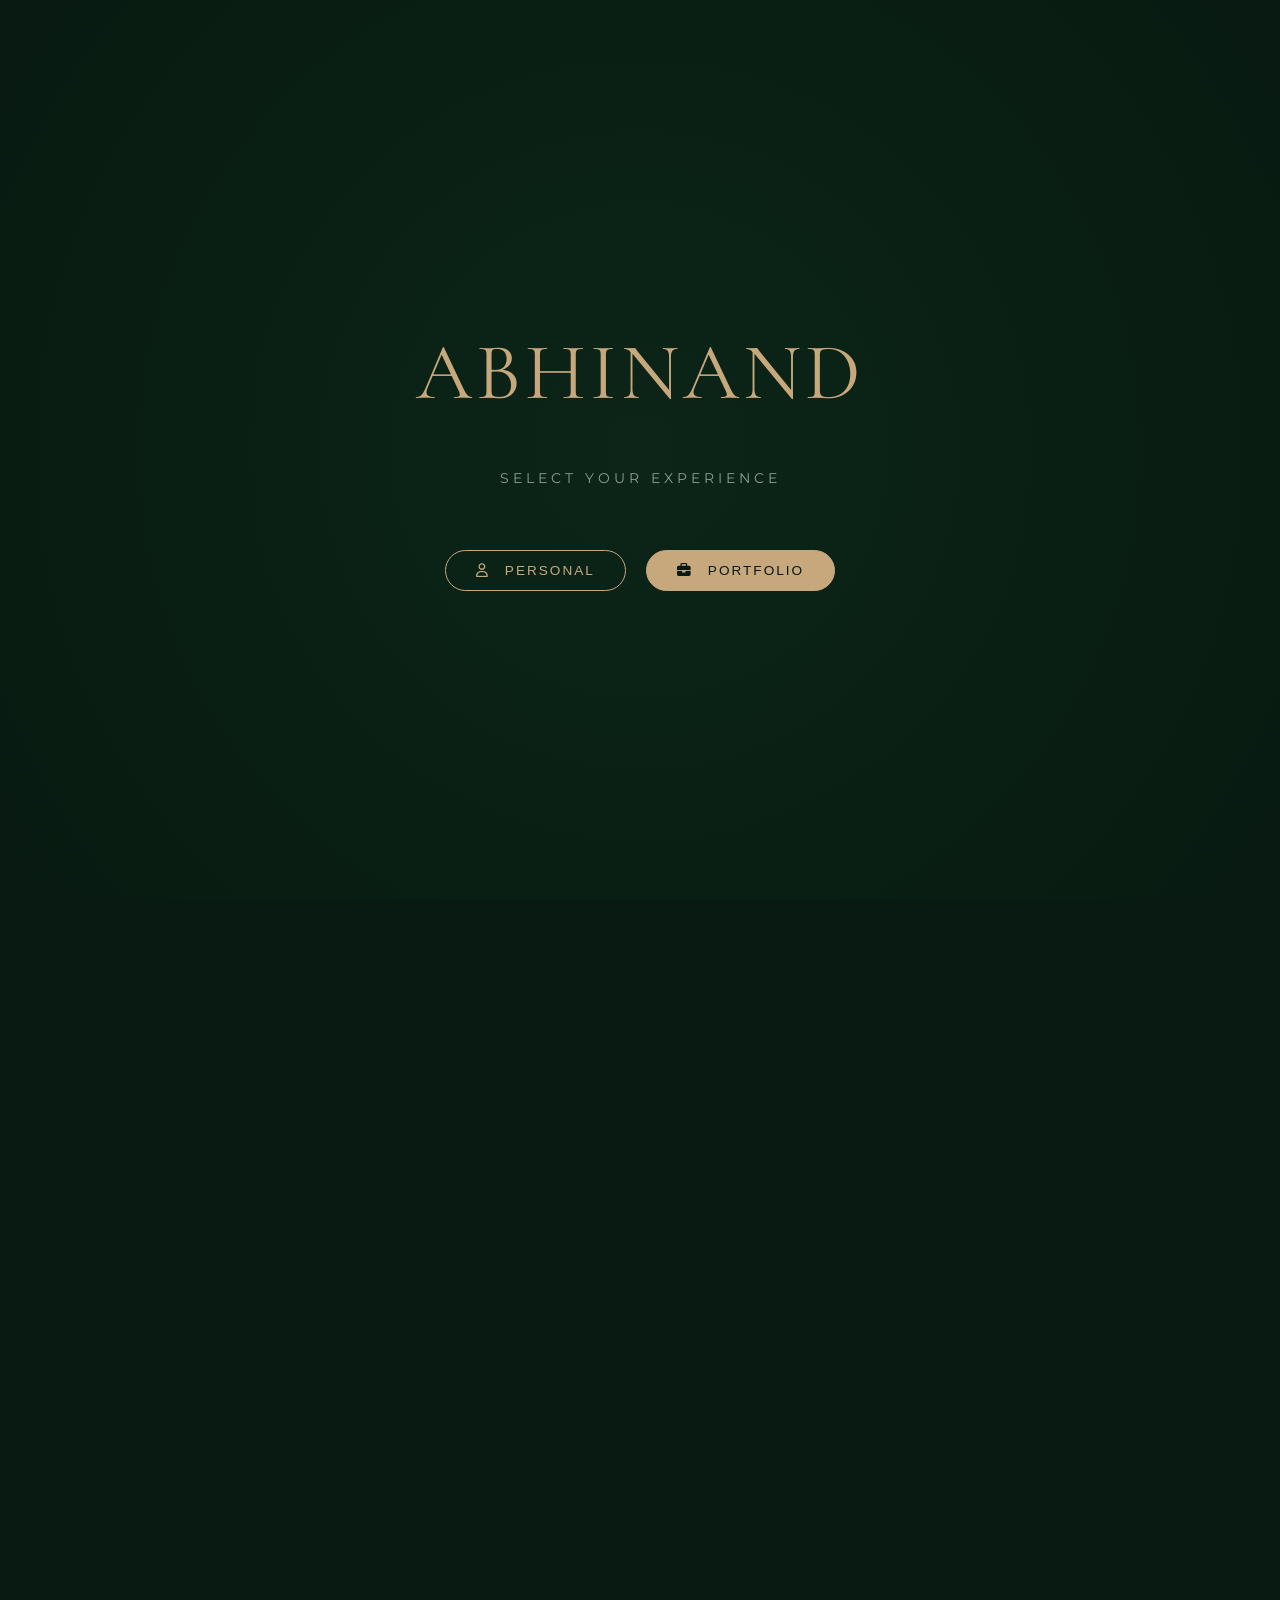
==== index.html @ 9b60473a "Redesign: Royal emerald & gold theme, resume page, skills update, hobby projects, entry portal" ====
<!DOCTYPE html>
<html lang="en">
<head>
    <meta charset="UTF-8">
    <meta name="viewport" content="width=device-width, initial-scale=1.0, maximum-scale=5.0, viewport-fit=cover">
    <title>Abhinand V S | Royal Design</title>
    <link rel="stylesheet" href="styles_royal.css">
    <link rel="stylesheet" href="https://cdnjs.cloudflare.com/ajax/libs/font-awesome/6.4.0/css/all.min.css">
</head>
<body class="entry-active">

    <!-- Entry Portal -->
    <div id="entry-portal">
        <div class="entry-content">
            <h1 class="gold-text">ABHINAND</h1>
            <p>Select your experience</p>
            <div class="entry-cards">
                <button class="royal-btn" id="btn-personal">
                    <i class="far fa-user"></i>
                    <span>Personal</span>
                </button>
                <button id="btn-professional" class="royal-btn primary-btn">
                    <i class="fas fa-briefcase"></i>
                    <span>Portfolio</span>
                </button>
            </div>
        </div>
    </div>

    <!-- Coming Soon Toast -->
    <div id="coming-soon-toast" class="coming-soon-toast">
        <i class="fas fa-hourglass-half"></i>
        <span>Coming Soon</span>
    </div>

    <!-- Main Navigation -->
    <nav class="royal-nav">
        <div class="nav-brand">
            <i class="fas fa-star"></i>
            <span class="nav-logo">ABHINAND</span>
            <i class="fas fa-star"></i>
        </div>
        <div class="nav-links">
            <a href="#about">ABOUT</a>
            <a href="#skills">SKILLS</a>
            <a href="#projects">PROJECTS</a>
            <a href="#experience">EXPERIENCE</a>
        </div>
    </nav>

    <main class="container">
        <!-- Hero -->
        <section id="hero" class="hero-section">
            <div class="hero-text">
                <h2>Embedded Systems Engineer</h2>
                <h1>ABHINAND <span>VS</span></h1>
                <p>Crafting intuitive digital and physical experiences with strategy, beauty, and purpose.</p>
                <a href="#projects" class="royal-btn primary-btn">Explore Work</a>
            </div>
            <div class="hero-visual">
                <div class="profile-frame">
                    <img src="assets/Firefly.png" alt="Abhinand">
                </div>
            </div>
        </section>

        <!-- About -->
        <section id="about">
            <h2 class="section-title">About</h2>
            <div class="full-width">
                <p>With a strong foundation in Electronics and Communication Engineering, my journey involves a blend of technical precision and creative exploration in photography and art. I strive to build robust, efficient, and innovative systems.</p>
                <div class="contact-chips">
                    <a href="https://www.linkedin.com/in/abhinand-v-s-8479b6273?utm_source=share_via&utm_content=profile&utm_medium=member_android" target="_blank" class="royal-btn"><i class="fab fa-linkedin"></i> Get in touch</a>
                </div>
            </div>
        </section>

        <!-- Skills -->
        <section id="skills">
            <h2 class="section-title">Capabilities</h2>
            <div class="grid-3">
                <a href="resume.html" class="royal-card">
                    <i class="fas fa-scroll"></i>
                    <h3>Resume</h3>
                    <p>View my full CV — experience, skills, and education all in one place.</p>
                </a>
                <button class="royal-card coming-soon-trigger">
                    <i class="fas fa-paint-brush"></i>
                    <h3>Hobby Projects</h3>
                    <p>Personal builds, creative experiments & side projects.</p>
                </button>
                <a href="technical-skills.html" class="royal-card">
                    <i class="fas fa-microchip"></i>
                    <h3>Technical Skill</h3>
                    <p>Electronics, IoT, Wireless Comm, & Embedded Systems Engineering.</p>
                </a>
            </div>
        </section>

        <!-- Projects -->
        <section id="projects">
            <h2 class="section-title">Selected Work</h2>
            <div class="grid-2">
                <div class="royal-card project-card">
                    <div class="project-img"><img src="assets/water_quality_hardware.jpg" alt="Project"></div>
                    <div class="project-info">
                        <h3>Water Quality System</h3>
                        <span class="badge">May 2024</span>
                        <p>Embedded edge processing system for real-time water quality monitoring in rural areas.</p>
                        <a href="https://drive.google.com/file/d/16m-Tt6e4SaIqqy_hrV3nV_n7e0vEHEaD/view" target="_blank" class="royal-btn"><i class="fas fa-file-alt"></i> View Paper</a>
                    </div>
                </div>
                <div class="royal-card project-card">
                    <div class="project-img"><img src="assets/handwritten_text_recognition.png" alt="Project"></div>
                    <div class="project-info">
                        <h3>Handwritten Recognition</h3>
                        <span class="badge">May 2023</span>
                        <p>AI/ML project focused on recognizing and processing handwritten text inputs.</p>
                        <a href="https://www.linkedin.com/posts/abhinand-v-s-8479b6273" target="_blank" class="royal-btn"><i class="fab fa-linkedin"></i> View Project</a>
                    </div>
                </div>
                <div class="royal-card project-card">
                    <div class="project-img"><img src="assets/solar_tracker.jpg" alt="Project"></div>
                    <div class="project-info">
                        <h3>Automated Solar Tracker</h3>
                        <span class="badge">Feb 2023</span>
                        <p>Automated system with advanced weather monitoring capabilities.</p>
                        <a href="https://drive.google.com/file/d/1M_nu6NBl82wjya49DZ3zQROCpj9blwap/view" target="_blank" class="royal-btn"><i class="fas fa-file-pdf"></i> View Report</a>
                    </div>
                </div>
                <div class="royal-card project-card">
                    <div class="project-img"><img src="assets/blind_walking_stick.jpg" alt="Project"></div>
                    <div class="project-info">
                        <h3>Ultra Sonic Blind Stick</h3>
                        <span class="badge">May 2021</span>
                        <p>Innovative walking aid system using ultrasonic sensors for the visually impaired.</p>
                        <a href="https://drive.google.com/file/d/1HjLTAP93hLOrNuGGlTsJh14br4y6Me6K/view" target="_blank" class="royal-btn"><i class="fas fa-file-pdf"></i> View Project</a>
                    </div>
                </div>
            </div>
        </section>

        <!-- Experience -->
        <section id="experience">
            <h2 class="section-title">Experience & Education</h2>
            <div class="timeline">
                <div class="timeline-card">
                    <span class="timeline-date">OCT 2024 - Current</span>
                    <h3>Engineer</h3>
                    <p>CDAC TVM</p>
                </div>
                <div class="timeline-card">
                    <span class="timeline-date">2024</span>
                    <h3>B.Tech in Electronics & Communication</h3>
                    <p>Sree Chitra Thirunal College of Engineering</p>
                </div>
                <div class="timeline-card">
                    <span class="timeline-date">2021</span>
                    <h3>Diploma in Electronics Engineering</h3>
                    <p>Central Polytechnic College</p>
                </div>
            </div>
        </section>
    </main>

    <!-- Page Switcher Button -->
    <button id="switch-to-portal" class="page-switch-btn" title="Open Selection Page">
        <i class="fas fa-exchange-alt"></i><span> Switch</span>
    </button>

    <script src="script_glass.js"></script>
</body>
</html>
---- styles_royal.css ----
@import url('https://fonts.googleapis.com/css2?family=Cormorant+Garamond:ital,wght@0,300;0,400;0,500;0,600;1,400&family=Montserrat:wght@300;400;500&display=swap');

:root {
    --bg-green: #081a11;
    --surface-green: #0c2518;
    --gold: #c6a87c;
    --gold-dim: rgba(198, 168, 124, 0.3);
    --text-cream: #eae5d9;
    --text-muted: #8b9e93;
    
    --font-heading: 'Cormorant Garamond', serif;
    --font-body: 'Montserrat', sans-serif;
}

* {
    margin: 0;
    padding: 0;
    box-sizing: border-box;
}

body {
    background-color: var(--bg-green);
    color: var(--text-cream);
    font-family: var(--font-body);
    line-height: 1.6;
    overflow-x: hidden;
}

body.entry-active {
    overflow: hidden;
    height: 100vh;
}

body.entry-active main,
body.entry-active nav {
    opacity: 0;
    pointer-events: none;
}

main, nav {
    transition: opacity 0.8s ease;
}

/* Typography */
h1, h2, h3, h4 {
    font-family: var(--font-heading);
    font-weight: 400;
    color: var(--gold);
}

.gold-text {
    color: var(--gold);
}

.cream-text {
    color: var(--text-cream);
}

/* Entry Portal */
#entry-portal {
    position: fixed;
    top: 0;
    left: 0;
    width: 100vw;
    height: 100vh;
    z-index: 9999;
    display: flex;
    justify-content: center;
    align-items: center;
    background-color: var(--bg-green);
    background-image: radial-gradient(circle at center, #0c2518 0%, #081a11 100%);
    transition: opacity 0.8s ease, visibility 0.8s ease;
}

body:not(.entry-active) #entry-portal {
    opacity: 0;
    visibility: hidden;
    pointer-events: none;
}

.entry-content {
    text-align: center;
    display: flex;
    flex-direction: column;
    align-items: center;
    gap: 30px;
}

.entry-content h1 {
    font-size: 5rem;
    margin-bottom: 0;
    letter-spacing: 4px;
}

.entry-content p {
    color: var(--text-muted);
    font-size: 0.9rem;
    letter-spacing: 4px;
    text-transform: uppercase;
}

.entry-cards {
    display: flex;
    gap: 20px;
    margin-top: 30px;
}

/* Buttons */
.royal-btn {
    display: inline-flex;
    align-items: center;
    gap: 15px;
    padding: 12px 30px;
    border: 1px solid var(--gold);
    border-radius: 40px;
    color: var(--gold);
    text-decoration: none;
    font-size: 0.85rem;
    letter-spacing: 2px;
    text-transform: uppercase;
    cursor: pointer;
    background: transparent;
    transition: all 0.4s ease;
}

.royal-btn:hover {
    background: var(--gold);
    color: var(--bg-green);
}

.primary-btn {
    background: var(--gold);
    color: var(--bg-green);
}

.primary-btn:hover {
    background: transparent;
    color: var(--gold);
}

/* Navigation */
.royal-nav {
    position: fixed;
    top: 0;
    left: 0;
    width: 100%;
    padding: 20px 50px;
    display: flex;
    flex-direction: column;
    align-items: center;
    gap: 15px;
    z-index: 1000;
    background: rgba(8, 26, 17, 0.95);
    backdrop-filter: blur(10px);
    border-bottom: 1px solid var(--gold-dim);
}

.nav-brand {
    display: flex;
    align-items: center;
    gap: 20px;
}

.nav-brand i {
    font-size: 0.8rem;
    color: var(--gold);
}

.nav-logo {
    font-family: var(--font-heading);
    font-size: 2.2rem;
    letter-spacing: 8px;
    text-transform: uppercase;
    color: var(--gold);
}

.nav-links {
    display: flex;
    gap: 40px;
}

.nav-links a {
    color: var(--text-cream);
    text-decoration: none;
    font-size: 0.75rem;
    letter-spacing: 3px;
    text-transform: uppercase;
    transition: color 0.3s ease;
}

.nav-links a:hover {
    color: var(--gold);
}

/* Main Layout */
.container {
    max-width: 1200px;
    margin: 0 auto;
    padding: 160px 20px 80px;
    display: flex;
    flex-direction: column;
    gap: 120px;
}

.section-title {
    font-size: 3rem;
    margin-bottom: 50px;
    text-align: center;
    position: relative;
    padding-bottom: 20px;
}

.section-title::after {
    content: '✧';
    position: absolute;
    bottom: -15px;
    left: 50%;
    transform: translateX(-50%);
    color: var(--gold);
    font-size: 1.2rem;
}

/* Hero Section */
.hero-section {
    display: flex;
    align-items: center;
    justify-content: space-between;
    min-height: 70vh;
    gap: 50px;
}

.hero-text {
    flex: 1;
    display: flex;
    flex-direction: column;
    align-items: flex-start;
    gap: 25px;
}

.hero-text h2 {
    color: var(--gold);
    font-size: 0.9rem;
    text-transform: uppercase;
    letter-spacing: 3px;
    font-family: var(--font-body);
}

.hero-text h1 {
    font-size: 5.5rem;
    line-height: 1;
    color: var(--text-cream);
    white-space: nowrap;
}

.hero-text h1 span {
    font-style: italic;
    color: var(--gold);
}

.hero-text p {
    font-size: 1rem;
    color: var(--text-muted);
    max-width: 400px;
    font-weight: 300;
}

.hero-visual {
    flex: 1;
    display: flex;
    justify-content: flex-end;
    position: relative;
}

.hero-visual::before {
    content: '';
    position: absolute;
    top: -20px;
    right: -20px;
    width: 100%;
    height: 100%;
    border: 1px solid var(--gold);
    border-radius: 200px 200px 0 0;
    z-index: -1;
}

.profile-frame {
    width: 380px;
    height: 520px;
    border-radius: 200px 200px 0 0;
    overflow: hidden;
    border: 1px solid var(--gold-dim);
}

.profile-frame img {
    width: 100%;
    height: 100%;
    object-fit: cover;
}

/* About & Full Width */
.full-width {
    padding: 60px;
    border: 1px solid var(--gold-dim);
    background: var(--surface-green);
    text-align: center;
    font-size: 1.4rem;
    line-height: 1.8;
    font-family: var(--font-heading);
    color: var(--text-cream);
    position: relative;
}

.contact-chips {
    margin-top: 40px;
    display: flex;
    justify-content: center;
    gap: 20px;
}

/* Grids */
.grid-3 {
    display: grid;
    grid-template-columns: repeat(auto-fit, minmax(300px, 1fr));
    gap: 30px;
}

.grid-2 {
    display: grid;
    grid-template-columns: repeat(auto-fit, minmax(450px, 1fr));
    gap: 40px;
}

/* Cards */
.royal-card {
    padding: 40px;
    border: 1px solid var(--gold-dim);
    background: var(--surface-green);
    display: flex;
    flex-direction: column;
    gap: 20px;
    text-decoration: none;
    transition: all 0.4s ease;
    position: relative;
}

.royal-card:hover {
    border-color: var(--gold);
    transform: translateY(-5px);
}

.royal-card h3 {
    font-size: 2rem;
    color: var(--text-cream);
}

.royal-card p {
    color: var(--text-muted);
    font-size: 0.9rem;
}

.royal-card i {
    font-size: 2rem;
    color: var(--gold);
}

/* Project Cards */
.project-card {
    padding: 0;
    overflow: hidden;
}

.project-img {
    width: 100%;
    height: 250px;
    border-bottom: 1px solid var(--gold-dim);
}

.project-img img {
    width: 100%;
    height: 100%;
    object-fit: cover;
    filter: grayscale(20%) contrast(1.1);
    transition: transform 0.8s ease;
}

.project-card:hover .project-img img {
    transform: scale(1.05);
}

.project-info {
    padding: 30px;
    display: flex;
    flex-direction: column;
    align-items: flex-start;
    gap: 15px;
}

.badge {
    color: var(--gold);
    font-size: 0.75rem;
    letter-spacing: 2px;
    text-transform: uppercase;
}

/* Timeline */
.timeline {
    display: flex;
    flex-direction: column;
    gap: 40px;
    position: relative;
    padding-left: 20px;
}

.timeline::before {
    content: '';
    position: absolute;
    left: 0;
    top: 0;
    bottom: 0;
    width: 1px;
    background: var(--gold-dim);
}

.timeline-card {
    margin-left: 40px;
    padding: 30px;
    background: transparent;
    border: 1px solid var(--gold-dim);
    position: relative;
}

.timeline-card::before {
    content: '✦';
    position: absolute;
    left: -48px;
    top: 30px;
    color: var(--gold);
    font-size: 1rem;
    background: var(--bg-green);
    padding: 5px;
}

.timeline-date {
    color: var(--gold);
    font-size: 0.8rem;
    letter-spacing: 2px;
    text-transform: uppercase;
}

/* Responsive */
@media (max-width: 900px) {
    .hero-section {
        flex-direction: column;
        text-align: center;
        padding-top: 50px;
    }
    .hero-text {
        align-items: center;
    }
    .hero-text h1 {
        font-size: 4rem;
    }
    .nav-links {
        display: none;
    }
    .grid-2 {
        grid-template-columns: 1fr;
    }
}

/* Page Switcher Button */
.page-switch-btn {
    position: fixed;
    bottom: 30px;
    left: 30px;
    background: transparent;
    border: 1px solid var(--gold, #C6A87C);
    color: var(--gold, #C6A87C);
    width: 45px;
    height: 45px;
    border-radius: 50%;
    display: flex;
    justify-content: center;
    align-items: center;
    text-decoration: none;
    font-size: 1rem;
    z-index: 2000;
    transition: all 0.4s ease;
    box-shadow: 0 5px 15px rgba(0,0,0,0.3);
}

.page-switch-btn span {
    display: none;
}

.page-switch-btn:hover {
    background: var(--gold, #C6A87C);
    color: var(--bg-green, #0A1E14);
    transform: translateY(-3px);
}

/* Coming Soon Toast */
.coming-soon-toast {
    position: fixed;
    top: 50%;
    left: 50%;
    transform: translate(-50%, -50%) scale(0.8);
    background: var(--surface-green);
    border: 1px solid var(--gold);
    color: var(--gold);
    padding: 20px 45px;
    border-radius: 50px;
    display: flex;
    align-items: center;
    gap: 14px;
    font-family: var(--font-body);
    font-size: 1rem;
    letter-spacing: 4px;
    text-transform: uppercase;
    z-index: 99999;
    opacity: 0;
    pointer-events: none;
    transition: opacity 0.3s ease, transform 0.3s ease;
    box-shadow: 0 20px 60px rgba(0,0,0,0.6);
}

.coming-soon-toast.show {
    opacity: 1;
    transform: translate(-50%, -50%) scale(1);
    pointer-events: auto;
}
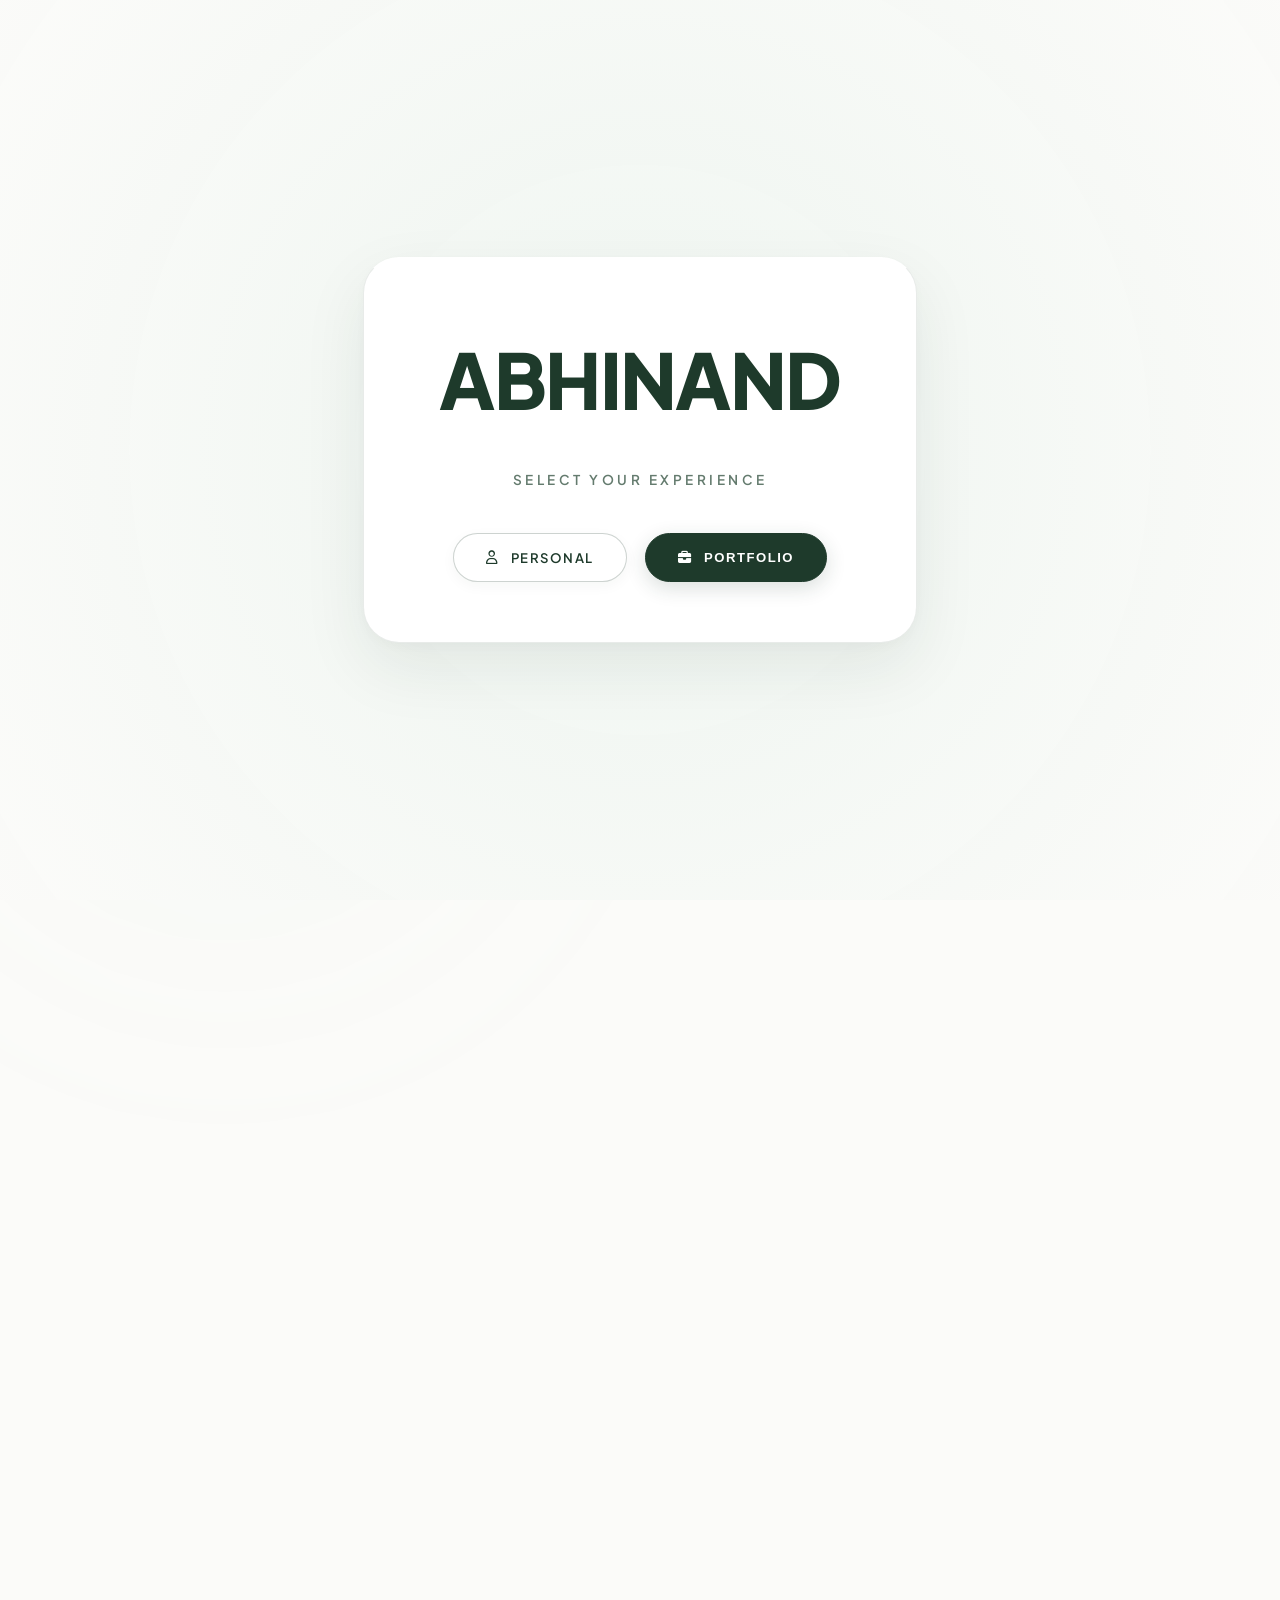
==== commit a6e4bd73: "Update site to white aesthetic with forest green theme, add projects page, and add typewriter animat" ====
--- a/index.html
+++ b/index.html
@@ -3,7 +3,10 @@
 <head>
     <meta charset="UTF-8">
     <meta name="viewport" content="width=device-width, initial-scale=1.0, maximum-scale=5.0, viewport-fit=cover">
-    <title>Abhinand V S | Royal Design</title>
+    <title>Abhinand V S | Portfolio</title>
+    <link rel="preconnect" href="https://fonts.googleapis.com">
+    <link rel="preconnect" href="https://fonts.gstatic.com" crossorigin>
+    <link href="https://fonts.googleapis.com/css2?family=Plus+Jakarta+Sans:wght@300;400;500;600;700;800&family=Cormorant+Garamond:ital,wght@0,300;0,400;0,500;0,600;0,700;1,400;1,600&family=Montserrat:wght@300;400;500;600;700&display=swap" rel="stylesheet">
     <link rel="stylesheet" href="styles_royal.css">
     <link rel="stylesheet" href="https://cdnjs.cloudflare.com/ajax/libs/font-awesome/6.4.0/css/all.min.css">
 </head>
@@ -15,10 +18,10 @@
             <h1 class="gold-text">ABHINAND</h1>
             <p>Select your experience</p>
             <div class="entry-cards">
-                <button class="royal-btn" id="btn-personal">
+                <a href="memories.html" class="royal-btn" id="btn-personal">
                     <i class="far fa-user"></i>
                     <span>Personal</span>
-                </button>
+                </a>
                 <button id="btn-professional" class="royal-btn primary-btn">
                     <i class="fas fa-briefcase"></i>
                     <span>Portfolio</span>
@@ -43,7 +46,7 @@
         <div class="nav-links">
             <a href="#about">ABOUT</a>
             <a href="#skills">SKILLS</a>
-            <a href="#projects">PROJECTS</a>
+            <a href="projects.html">PROJECTS</a>
             <a href="#experience">EXPERIENCE</a>
         </div>
     </nav>
@@ -52,10 +55,10 @@
         <!-- Hero -->
         <section id="hero" class="hero-section">
             <div class="hero-text">
-                <h2>Embedded Systems Engineer</h2>
-                <h1>ABHINAND <span>VS</span></h1>
+                <h2><span class="typewriter-text">Embedded Systems Engineer</span><span class="typewriter-cursor">|</span></h2>
+                <h1 class="hero-name"><span class="typewriter-name-first">ABHINAND</span> <span class="typewriter-name-last">VS</span><span class="typewriter-name-cursor">|</span></h1>
                 <p>Crafting intuitive digital and physical experiences with strategy, beauty, and purpose.</p>
-                <a href="#projects" class="royal-btn primary-btn">Explore Work</a>
+                <a href="projects.html" class="royal-btn primary-btn">Explore Work</a>
             </div>
             <div class="hero-visual">
                 <div class="profile-frame">
@@ -84,59 +87,16 @@
                     <h3>Resume</h3>
                     <p>View my full CV — experience, skills, and education all in one place.</p>
                 </a>
-                <button class="royal-card coming-soon-trigger">
-                    <i class="fas fa-paint-brush"></i>
-                    <h3>Hobby Projects</h3>
-                    <p>Personal builds, creative experiments & side projects.</p>
-                </button>
+                <a href="projects.html" class="royal-card">
+                    <i class="fas fa-layer-group"></i>
+                    <h3>Projects</h3>
+                    <p>Personal builds, engineering projects & technical innovations.</p>
+                </a>
                 <a href="technical-skills.html" class="royal-card">
                     <i class="fas fa-microchip"></i>
                     <h3>Technical Skill</h3>
                     <p>Electronics, IoT, Wireless Comm, & Embedded Systems Engineering.</p>
                 </a>
-            </div>
-        </section>
-
-        <!-- Projects -->
-        <section id="projects">
-            <h2 class="section-title">Selected Work</h2>
-            <div class="grid-2">
-                <div class="royal-card project-card">
-                    <div class="project-img"><img src="assets/water_quality_hardware.jpg" alt="Project"></div>
-                    <div class="project-info">
-                        <h3>Water Quality System</h3>
-                        <span class="badge">May 2024</span>
-                        <p>Embedded edge processing system for real-time water quality monitoring in rural areas.</p>
-                        <a href="https://drive.google.com/file/d/16m-Tt6e4SaIqqy_hrV3nV_n7e0vEHEaD/view" target="_blank" class="royal-btn"><i class="fas fa-file-alt"></i> View Paper</a>
-                    </div>
-                </div>
-                <div class="royal-card project-card">
-                    <div class="project-img"><img src="assets/handwritten_text_recognition.png" alt="Project"></div>
-                    <div class="project-info">
-                        <h3>Handwritten Recognition</h3>
-                        <span class="badge">May 2023</span>
-                        <p>AI/ML project focused on recognizing and processing handwritten text inputs.</p>
-                        <a href="https://www.linkedin.com/posts/abhinand-v-s-8479b6273" target="_blank" class="royal-btn"><i class="fab fa-linkedin"></i> View Project</a>
-                    </div>
-                </div>
-                <div class="royal-card project-card">
-                    <div class="project-img"><img src="assets/solar_tracker.jpg" alt="Project"></div>
-                    <div class="project-info">
-                        <h3>Automated Solar Tracker</h3>
-                        <span class="badge">Feb 2023</span>
-                        <p>Automated system with advanced weather monitoring capabilities.</p>
-                        <a href="https://drive.google.com/file/d/1M_nu6NBl82wjya49DZ3zQROCpj9blwap/view" target="_blank" class="royal-btn"><i class="fas fa-file-pdf"></i> View Report</a>
-                    </div>
-                </div>
-                <div class="royal-card project-card">
-                    <div class="project-img"><img src="assets/blind_walking_stick.jpg" alt="Project"></div>
-                    <div class="project-info">
-                        <h3>Ultra Sonic Blind Stick</h3>
-                        <span class="badge">May 2021</span>
-                        <p>Innovative walking aid system using ultrasonic sensors for the visually impaired.</p>
-                        <a href="https://drive.google.com/file/d/1HjLTAP93hLOrNuGGlTsJh14br4y6Me6K/view" target="_blank" class="royal-btn"><i class="fas fa-file-pdf"></i> View Project</a>
-                    </div>
-                </div>
             </div>
         </section>
 
--- a/styles_royal.css
+++ b/styles_royal.css
@@ -1,15 +1,53 @@
-@import url('https://fonts.googleapis.com/css2?family=Cormorant+Garamond:ital,wght@0,300;0,400;0,500;0,600;1,400&family=Montserrat:wght@300;400;500&display=swap');
+@import url('https://fonts.googleapis.com/css2?family=Plus+Jakarta+Sans:wght@300;400;500;600;700;800&family=Cormorant+Garamond:ital,wght@0,300;0,400;0,500;0,600;0,700;1,400;1,600&family=Montserrat:wght@300;400;500;600;700&display=swap');
 
 :root {
-    --bg-green: #081a11;
-    --surface-green: #0c2518;
-    --gold: #c6a87c;
-    --gold-dim: rgba(198, 168, 124, 0.3);
-    --text-cream: #eae5d9;
-    --text-muted: #8b9e93;
+    /* White Aesthetic Palette with Forest & Sage Green */
+    --bg-page: #fbfbf9;
+    --bg-green: #fbfbf9; /* Fallback for existing components */
+    --surface-card: #ffffff;
+    --surface-glass: rgba(255, 255, 255, 0.88);
+    --surface-subtle: #f5f8f5;
+
+    /* Forest Green tones inspired by the editorial reference */
+    --forest-deep: #12241a;
+    --forest-primary: #1e3a2b;
+    --forest-accent: #2e533d;
+    --forest-mid: #3f6e52;
+    --forest-hover: #162c20;
+    --sage-light: #e8efe9;
+    --sage-pill: #edf3ee;
+    --sage-border: rgba(30, 58, 43, 0.12);
+
+    /* Mapped compatibility tokens */
+    --gold: #1e3a2b;
+    --gold-dim: rgba(30, 58, 43, 0.12);
+    --gold-light: rgba(30, 58, 43, 0.25);
+    --gold-glow: rgba(46, 83, 61, 0.08);
+
+    /* Typography tones */
+    --text-cream: #12241a;
+    --text-main: #12241a;
+    --text-body: #3c4f44;
+    --text-muted: #647b6e;
+    --text-light: #ffffff;
+
+    /* Liquid Glass & Curved Editorial Tokens */
+    --radius-sm: 14px;
+    --radius-md: 20px;
+    --radius-lg: 28px;
+    --radius-xl: 36px;
+    --radius-full: 9999px;
+
+    --glass-blur: blur(20px) saturate(140%);
+    --liquid-bg: #ffffff;
+    --liquid-border: 1px solid rgba(30, 58, 43, 0.1);
+    --liquid-border-top: 1px solid rgba(255, 255, 255, 0.95);
+    --liquid-shadow: 0 12px 35px rgba(22, 47, 33, 0.05), 0 2px 6px rgba(22, 47, 33, 0.02);
+    --liquid-shadow-hover: 0 20px 48px rgba(22, 47, 33, 0.1), 0 4px 12px rgba(22, 47, 33, 0.04);
     
-    --font-heading: 'Cormorant Garamond', serif;
-    --font-body: 'Montserrat', sans-serif;
+    --font-heading: 'Plus Jakarta Sans', -apple-system, BlinkMacSystemFont, sans-serif;
+    --font-serif: 'Cormorant Garamond', Georgia, serif;
+    --font-body: 'Plus Jakarta Sans', 'Montserrat', sans-serif;
 }
 
 * {
@@ -19,11 +57,49 @@
 }
 
 body {
-    background-color: var(--bg-green);
-    color: var(--text-cream);
+    background-color: var(--bg-page);
+    color: var(--text-body);
     font-family: var(--font-body);
     line-height: 1.6;
     overflow-x: hidden;
+    position: relative;
+    -webkit-font-smoothing: antialiased;
+}
+
+/* Atmospheric Ambient Glowing Orbs - Subtle Sage & Mist */
+body::before,
+body::after {
+    content: '';
+    position: fixed;
+    border-radius: 50%;
+    pointer-events: none;
+    z-index: 0;
+    filter: blur(120px);
+    opacity: 0.55;
+    animation: liquidDrift 20s ease-in-out infinite alternate;
+}
+
+body::before {
+    width: 650px;
+    height: 650px;
+    top: -120px;
+    right: -100px;
+    background: radial-gradient(circle, rgba(46, 83, 61, 0.08) 0%, rgba(135, 175, 145, 0.04) 50%, transparent 75%);
+}
+
+body::after {
+    width: 750px;
+    height: 750px;
+    bottom: -150px;
+    left: -150px;
+    background: radial-gradient(circle, rgba(62, 110, 82, 0.07) 0%, rgba(200, 225, 210, 0.04) 50%, transparent 80%);
+    animation-delay: -10s;
+}
+
+@keyframes liquidDrift {
+    0% { transform: translate(0, 0) scale(1); }
+    50% { transform: translate(50px, 35px) scale(1.08); }
+    100% { transform: translate(-30px, 60px) scale(0.96); }
 }
 
 body.entry-active {
@@ -39,21 +115,23 @@
 
 main, nav {
     transition: opacity 0.8s ease;
+    position: relative;
+    z-index: 1;
 }
 
 /* Typography */
 h1, h2, h3, h4 {
     font-family: var(--font-heading);
-    font-weight: 400;
-    color: var(--gold);
+    font-weight: 700;
+    color: var(--forest-deep);
 }
 
 .gold-text {
-    color: var(--gold);
+    color: var(--forest-primary);
 }
 
 .cream-text {
-    color: var(--text-cream);
+    color: var(--forest-deep);
 }
 
 /* Entry Portal */
@@ -67,8 +145,10 @@
     display: flex;
     justify-content: center;
     align-items: center;
-    background-color: var(--bg-green);
-    background-image: radial-gradient(circle at center, #0c2518 0%, #081a11 100%);
+    background-color: rgba(251, 251, 249, 0.94);
+    background-image: radial-gradient(circle at center, rgba(235, 244, 238, 0.75) 0%, rgba(251, 251, 249, 0.98) 100%);
+    backdrop-filter: blur(28px) saturate(160%);
+    -webkit-backdrop-filter: blur(28px) saturate(160%);
     transition: opacity 0.8s ease, visibility 0.8s ease;
 }
 
@@ -83,141 +163,180 @@
     display: flex;
     flex-direction: column;
     align-items: center;
-    gap: 30px;
+    gap: 28px;
+    padding: 60px 75px;
+    background: var(--surface-card);
+    border: var(--liquid-border);
+    border-top: var(--liquid-border-top);
+    border-radius: var(--radius-xl);
+    backdrop-filter: var(--glass-blur);
+    -webkit-backdrop-filter: var(--glass-blur);
+    box-shadow: 0 25px 65px rgba(22, 47, 33, 0.08), 0 4px 16px rgba(22, 47, 33, 0.03);
 }
 
 .entry-content h1 {
-    font-size: 5rem;
+    font-size: 4.8rem;
     margin-bottom: 0;
-    letter-spacing: 4px;
+    letter-spacing: -0.02em;
+    font-weight: 800;
+    color: var(--forest-primary);
+    text-shadow: none;
 }
 
 .entry-content p {
     color: var(--text-muted);
-    font-size: 0.9rem;
-    letter-spacing: 4px;
+    font-size: 0.85rem;
+    letter-spacing: 3.5px;
     text-transform: uppercase;
+    font-weight: 600;
 }
 
 .entry-cards {
     display: flex;
-    gap: 20px;
-    margin-top: 30px;
+    gap: 18px;
+    margin-top: 15px;
 }
 
 /* Buttons */
 .royal-btn {
     display: inline-flex;
     align-items: center;
-    gap: 15px;
-    padding: 12px 30px;
-    border: 1px solid var(--gold);
-    border-radius: 40px;
-    color: var(--gold);
+    gap: 12px;
+    padding: 13px 32px;
+    border: 1px solid rgba(30, 58, 43, 0.22);
+    border-radius: var(--radius-full);
+    color: var(--forest-primary);
     text-decoration: none;
-    font-size: 0.85rem;
+    font-size: 0.82rem;
+    font-weight: 600;
+    letter-spacing: 1.5px;
+    text-transform: uppercase;
+    cursor: pointer;
+    background: #ffffff;
+    box-shadow: 0 4px 14px rgba(22, 47, 33, 0.04);
+    transition: all 0.35s cubic-bezier(0.16, 1, 0.3, 1);
+}
+
+.royal-btn:hover {
+    background: var(--forest-primary);
+    color: #ffffff;
+    border-color: var(--forest-primary);
+    box-shadow: 0 8px 24px rgba(30, 58, 43, 0.2);
+    transform: translateY(-2px);
+}
+
+.primary-btn {
+    background: var(--forest-primary);
+    color: #ffffff;
+    border: 1px solid var(--forest-primary);
+    font-weight: 600;
+    box-shadow: 0 6px 20px rgba(30, 58, 43, 0.16);
+}
+
+.primary-btn:hover {
+    background: var(--forest-accent);
+    color: #ffffff;
+    border-color: var(--forest-accent);
+    box-shadow: 0 10px 28px rgba(30, 58, 43, 0.26);
+    transform: translateY(-2px);
+}
+
+/* Navigation - Floating White Glass Island */
+.royal-nav {
+    position: fixed;
+    top: 20px;
+    left: 50%;
+    transform: translateX(-50%);
+    width: min(92%, 1160px);
+    padding: 16px 36px;
+    display: flex;
+    flex-direction: row;
+    justify-content: space-between;
+    align-items: center;
+    z-index: 1000;
+    background: rgba(255, 255, 255, 0.86);
+    backdrop-filter: var(--glass-blur);
+    -webkit-backdrop-filter: var(--glass-blur);
+    border: 1px solid rgba(30, 58, 43, 0.1);
+    border-top: 1px solid rgba(255, 255, 255, 0.95);
+    border-radius: var(--radius-full);
+    box-shadow: 0 12px 35px rgba(22, 47, 33, 0.05), 0 2px 6px rgba(22, 47, 33, 0.02);
+    transition: all 0.4s ease;
+}
+
+.nav-brand {
+    display: flex;
+    align-items: center;
+    gap: 12px;
+}
+
+.nav-brand i {
+    font-size: 0.75rem;
+    color: var(--forest-mid);
+}
+
+.nav-logo {
+    font-family: var(--font-heading);
+    font-size: 1.4rem;
+    font-weight: 800;
+    letter-spacing: 4px;
+    text-transform: uppercase;
+    color: var(--forest-primary);
+    text-shadow: none;
+}
+
+.nav-links {
+    display: flex;
+    gap: 20px;
+}
+
+.nav-links a {
+    color: var(--text-body);
+    text-decoration: none;
+    font-size: 0.75rem;
+    font-weight: 600;
     letter-spacing: 2px;
     text-transform: uppercase;
-    cursor: pointer;
-    background: transparent;
-    transition: all 0.4s ease;
-}
-
-.royal-btn:hover {
-    background: var(--gold);
-    color: var(--bg-green);
-}
-
-.primary-btn {
-    background: var(--gold);
-    color: var(--bg-green);
-}
-
-.primary-btn:hover {
-    background: transparent;
-    color: var(--gold);
-}
-
-/* Navigation */
-.royal-nav {
-    position: fixed;
-    top: 0;
-    left: 0;
-    width: 100%;
-    padding: 20px 50px;
-    display: flex;
-    flex-direction: column;
-    align-items: center;
-    gap: 15px;
-    z-index: 1000;
-    background: rgba(8, 26, 17, 0.95);
-    backdrop-filter: blur(10px);
-    border-bottom: 1px solid var(--gold-dim);
-}
-
-.nav-brand {
-    display: flex;
-    align-items: center;
-    gap: 20px;
-}
-
-.nav-brand i {
-    font-size: 0.8rem;
-    color: var(--gold);
-}
-
-.nav-logo {
-    font-family: var(--font-heading);
-    font-size: 2.2rem;
-    letter-spacing: 8px;
-    text-transform: uppercase;
-    color: var(--gold);
-}
-
-.nav-links {
-    display: flex;
-    gap: 40px;
-}
-
-.nav-links a {
-    color: var(--text-cream);
-    text-decoration: none;
-    font-size: 0.75rem;
-    letter-spacing: 3px;
-    text-transform: uppercase;
-    transition: color 0.3s ease;
+    padding: 7px 16px;
+    border-radius: var(--radius-full);
+    transition: all 0.25s ease;
 }
 
 .nav-links a:hover {
-    color: var(--gold);
+    color: var(--forest-primary);
+    background: var(--sage-pill);
 }
 
 /* Main Layout */
 .container {
     max-width: 1200px;
     margin: 0 auto;
-    padding: 160px 20px 80px;
+    padding: 160px 24px 90px;
     display: flex;
     flex-direction: column;
-    gap: 120px;
+    gap: 110px;
 }
 
 .section-title {
-    font-size: 3rem;
+    font-size: 2.8rem;
+    font-weight: 800;
+    letter-spacing: -0.02em;
+    color: var(--forest-deep);
     margin-bottom: 50px;
     text-align: center;
     position: relative;
-    padding-bottom: 20px;
+    padding-bottom: 18px;
+    text-shadow: none;
 }
 
 .section-title::after {
     content: '✧';
     position: absolute;
-    bottom: -15px;
+    bottom: -14px;
     left: 50%;
     transform: translateX(-50%);
-    color: var(--gold);
-    font-size: 1.2rem;
+    color: var(--forest-mid);
+    font-size: 1rem;
 }
 
 /* Hero Section */
@@ -225,7 +344,7 @@
     display: flex;
     align-items: center;
     justify-content: space-between;
-    min-height: 70vh;
+    min-height: 65vh;
     gap: 50px;
 }
 
@@ -234,34 +353,98 @@
     display: flex;
     flex-direction: column;
     align-items: flex-start;
-    gap: 25px;
+    gap: 24px;
 }
 
 .hero-text h2 {
-    color: var(--gold);
-    font-size: 0.9rem;
+    color: var(--forest-accent);
+    font-size: 0.85rem;
     text-transform: uppercase;
-    letter-spacing: 3px;
+    letter-spacing: 3.5px;
     font-family: var(--font-body);
+    font-weight: 700;
+    background: var(--sage-pill);
+    padding: 7px 18px;
+    border-radius: var(--radius-full);
+    border: 1px solid rgba(30, 58, 43, 0.1);
+    display: inline-flex;
+    align-items: center;
+    min-height: 36px;
+    white-space: nowrap;
+}
+
+.typewriter-cursor {
+    display: inline-block;
+    color: var(--forest-primary);
+    font-weight: 300;
+    margin-left: 3px;
+    animation: blinkCursor 0.85s infinite;
+}
+
+@keyframes blinkCursor {
+    0%, 100% { opacity: 1; }
+    50% { opacity: 0; }
 }
 
 .hero-text h1 {
-    font-size: 5.5rem;
-    line-height: 1;
-    color: var(--text-cream);
+    font-size: 5.2rem;
+    line-height: 1.05;
+    color: var(--forest-deep);
+    font-weight: 800;
+    letter-spacing: -0.03em;
     white-space: nowrap;
+    text-shadow: none;
+    min-height: 1.1em;
+    display: inline-flex;
+    align-items: baseline;
 }
 
 .hero-text h1 span {
-    font-style: italic;
-    color: var(--gold);
+    font-style: normal;
+    font-weight: 400;
+    color: var(--forest-accent);
+}
+
+.hero-text h1 .typewriter-name-first {
+    color: var(--forest-deep);
+    font-weight: 800;
+}
+
+.hero-text h1 .typewriter-name-last {
+    color: var(--forest-accent);
+    font-weight: 400;
+}
+
+.typewriter-name-cursor {
+    display: inline-block;
+    color: var(--forest-accent);
+    font-weight: 300;
+    font-style: normal;
+    margin-left: 4px;
+    animation: blinkCursor 0.85s infinite;
 }
 
 .hero-text p {
-    font-size: 1rem;
+    font-size: 1.05rem;
     color: var(--text-muted);
-    max-width: 400px;
-    font-weight: 300;
+    max-width: 460px;
+    font-weight: 400;
+    line-height: 1.75;
+}
+
+.hero-text p.animate-in {
+    animation: heroFadeUp 0.75s cubic-bezier(0.16, 1, 0.3, 1) 0.1s forwards;
+}
+
+@keyframes heroFadeUp {
+    from {
+        opacity: 0;
+        transform: translateY(14px);
+    }
+    to {
+        opacity: 1;
+        transform: translateY(0);
+    }
 }
 
 .hero-visual {
@@ -274,139 +457,229 @@
 .hero-visual::before {
     content: '';
     position: absolute;
-    top: -20px;
-    right: -20px;
+    top: -16px;
+    right: -16px;
     width: 100%;
     height: 100%;
-    border: 1px solid var(--gold);
-    border-radius: 200px 200px 0 0;
+    border: 1px solid rgba(30, 58, 43, 0.14);
+    border-radius: 200px 200px var(--radius-lg) var(--radius-lg);
     z-index: -1;
+    background: radial-gradient(circle at 30% 20%, rgba(46, 83, 61, 0.06) 0%, transparent 70%);
+    filter: drop-shadow(0 15px 30px rgba(22, 47, 33, 0.04));
 }
 
 .profile-frame {
     width: 380px;
     height: 520px;
-    border-radius: 200px 200px 0 0;
+    border-radius: 200px 200px var(--radius-lg) var(--radius-lg);
     overflow: hidden;
-    border: 1px solid var(--gold-dim);
+    border: 1px solid rgba(30, 58, 43, 0.12);
+    border-top: 1px solid rgba(255, 255, 255, 0.9);
+    box-shadow: 0 20px 45px rgba(22, 47, 33, 0.07);
+    background: #ffffff;
+    position: relative;
+}
+
+.profile-frame::after {
+    content: '';
+    position: absolute;
+    inset: 0;
+    pointer-events: none;
+    background: linear-gradient(180deg, rgba(255, 255, 255, 0.2) 0%, transparent 40%, rgba(30, 58, 43, 0.06) 100%);
 }
 
 .profile-frame img {
     width: 100%;
     height: 100%;
     object-fit: cover;
+    transition: transform 0.8s cubic-bezier(0.16, 1, 0.3, 1);
+}
+
+.profile-frame:hover img {
+    transform: scale(1.04);
 }
 
 /* About & Full Width */
 .full-width {
-    padding: 60px;
-    border: 1px solid var(--gold-dim);
-    background: var(--surface-green);
+    padding: 60px 70px;
+    border: var(--liquid-border);
+    border-top: var(--liquid-border-top);
+    background: var(--surface-card);
+    border-radius: var(--radius-lg);
+    box-shadow: var(--liquid-shadow);
     text-align: center;
-    font-size: 1.4rem;
-    line-height: 1.8;
-    font-family: var(--font-heading);
-    color: var(--text-cream);
-    position: relative;
+    font-size: 1.35rem;
+    line-height: 1.85;
+    font-family: var(--font-serif);
+    color: var(--forest-deep);
+    position: relative;
+    overflow: hidden;
+}
+
+.full-width::before {
+    content: '';
+    position: absolute;
+    top: 0;
+    left: 0;
+    right: 0;
+    height: 2px;
+    background: linear-gradient(90deg, transparent, rgba(46, 83, 61, 0.2), transparent);
 }
 
 .contact-chips {
-    margin-top: 40px;
+    margin-top: 36px;
     display: flex;
     justify-content: center;
-    gap: 20px;
+    gap: 18px;
 }
 
 /* Grids */
 .grid-3 {
     display: grid;
     grid-template-columns: repeat(auto-fit, minmax(300px, 1fr));
-    gap: 30px;
+    gap: 32px;
 }
 
 .grid-2 {
     display: grid;
     grid-template-columns: repeat(auto-fit, minmax(450px, 1fr));
-    gap: 40px;
-}
-
-/* Cards */
+    gap: 36px;
+}
+
+/* Cards with Clean Aesthetic Glass / White Effect */
 .royal-card {
-    padding: 40px;
-    border: 1px solid var(--gold-dim);
-    background: var(--surface-green);
+    padding: 42px;
+    border: var(--liquid-border);
+    border-top: var(--liquid-border-top);
+    background: var(--surface-card);
+    border-radius: var(--radius-lg);
+    box-shadow: var(--liquid-shadow);
     display: flex;
     flex-direction: column;
-    gap: 20px;
+    gap: 18px;
     text-decoration: none;
-    transition: all 0.4s ease;
-    position: relative;
+    transition: all 0.4s cubic-bezier(0.16, 1, 0.3, 1);
+    position: relative;
+    overflow: hidden;
+    cursor: pointer;
+    text-align: left;
+    font-family: inherit;
+}
+
+.royal-card::before {
+    content: '';
+    position: absolute;
+    top: 0;
+    left: -100%;
+    width: 200%;
+    height: 100%;
+    background: linear-gradient(90deg, transparent, rgba(235, 245, 238, 0.5), transparent);
+    transform: rotate(25deg);
+    pointer-events: none;
+    transition: transform 0.8s ease;
+}
+
+.royal-card:hover::before {
+    transform: translateX(100%) rotate(25deg);
 }
 
 .royal-card:hover {
-    border-color: var(--gold);
-    transform: translateY(-5px);
+    border-color: rgba(30, 58, 43, 0.22);
+    transform: translateY(-6px);
+    box-shadow: var(--liquid-shadow-hover);
 }
 
 .royal-card h3 {
-    font-size: 2rem;
-    color: var(--text-cream);
+    font-size: 1.6rem;
+    font-weight: 700;
+    letter-spacing: -0.01em;
+    color: var(--forest-deep);
+    transition: color 0.3s ease;
+}
+
+.royal-card:hover h3 {
+    color: var(--forest-primary);
 }
 
 .royal-card p {
     color: var(--text-muted);
-    font-size: 0.9rem;
+    font-size: 0.92rem;
+    line-height: 1.65;
 }
 
 .royal-card i {
     font-size: 2rem;
-    color: var(--gold);
+    color: var(--forest-accent);
+    transition: transform 0.4s ease, color 0.3s ease;
+}
+
+.royal-card:hover i {
+    transform: scale(1.08);
+    color: var(--forest-primary);
 }
 
 /* Project Cards */
 .project-card {
     padding: 0;
+    border-radius: var(--radius-lg);
     overflow: hidden;
 }
 
 .project-img {
     width: 100%;
     height: 250px;
-    border-bottom: 1px solid var(--gold-dim);
+    border-bottom: 1px solid rgba(30, 58, 43, 0.08);
+    overflow: hidden;
+    position: relative;
+    background: var(--surface-subtle);
+}
+
+.project-img::after {
+    content: '';
+    position: absolute;
+    inset: 0;
+    background: linear-gradient(180deg, transparent 65%, rgba(22, 47, 33, 0.12) 100%);
+    pointer-events: none;
 }
 
 .project-img img {
     width: 100%;
     height: 100%;
     object-fit: cover;
-    filter: grayscale(20%) contrast(1.1);
-    transition: transform 0.8s ease;
+    filter: contrast(1.02);
+    transition: transform 0.8s cubic-bezier(0.16, 1, 0.3, 1), filter 0.5s ease;
 }
 
 .project-card:hover .project-img img {
-    transform: scale(1.05);
+    transform: scale(1.06);
 }
 
 .project-info {
-    padding: 30px;
+    padding: 34px;
     display: flex;
     flex-direction: column;
     align-items: flex-start;
-    gap: 15px;
+    gap: 16px;
+    background: #ffffff;
 }
 
 .badge {
-    color: var(--gold);
+    color: var(--forest-primary);
     font-size: 0.75rem;
-    letter-spacing: 2px;
+    font-weight: 600;
+    letter-spacing: 1.5px;
     text-transform: uppercase;
+    padding: 4px 12px;
+    border-radius: var(--radius-full);
+    background: var(--sage-pill);
+    border: 1px solid rgba(30, 58, 43, 0.12);
 }
 
 /* Timeline */
 .timeline {
     display: flex;
     flex-direction: column;
-    gap: 40px;
+    gap: 36px;
     position: relative;
     padding-left: 20px;
 }
@@ -417,76 +690,85 @@
     left: 0;
     top: 0;
     bottom: 0;
-    width: 1px;
-    background: var(--gold-dim);
+    width: 2px;
+    background: linear-gradient(180deg, rgba(30, 58, 43, 0.08) 0%, rgba(30, 58, 43, 0.28) 50%, rgba(30, 58, 43, 0.08) 100%);
+    border-radius: var(--radius-full);
 }
 
 .timeline-card {
     margin-left: 40px;
-    padding: 30px;
-    background: transparent;
-    border: 1px solid var(--gold-dim);
-    position: relative;
+    padding: 34px;
+    background: var(--surface-card);
+    border: var(--liquid-border);
+    border-top: var(--liquid-border-top);
+    border-radius: var(--radius-md);
+    box-shadow: var(--liquid-shadow);
+    position: relative;
+    transition: all 0.35s ease;
+}
+
+.timeline-card:hover {
+    transform: translateX(6px);
+    border-color: rgba(30, 58, 43, 0.2);
+    box-shadow: var(--liquid-shadow-hover);
 }
 
 .timeline-card::before {
     content: '✦';
     position: absolute;
-    left: -48px;
+    left: -49px;
     top: 30px;
-    color: var(--gold);
-    font-size: 1rem;
-    background: var(--bg-green);
-    padding: 5px;
+    color: var(--forest-primary);
+    font-size: 0.85rem;
+    background: #ffffff;
+    border: 1.5px solid var(--forest-accent);
+    border-radius: 50%;
+    width: 26px;
+    height: 26px;
+    display: flex;
+    align-items: center;
+    justify-content: center;
+    box-shadow: 0 2px 8px rgba(30, 58, 43, 0.12);
 }
 
 .timeline-date {
-    color: var(--gold);
-    font-size: 0.8rem;
+    color: var(--forest-accent);
+    font-size: 0.78rem;
+    font-weight: 700;
     letter-spacing: 2px;
     text-transform: uppercase;
 }
 
-/* Responsive */
-@media (max-width: 900px) {
-    .hero-section {
-        flex-direction: column;
-        text-align: center;
-        padding-top: 50px;
-    }
-    .hero-text {
-        align-items: center;
-    }
-    .hero-text h1 {
-        font-size: 4rem;
-    }
-    .nav-links {
-        display: none;
-    }
-    .grid-2 {
-        grid-template-columns: 1fr;
-    }
-}
-
-/* Page Switcher Button */
+.timeline-card h3 {
+    margin-top: 4px;
+    font-size: 1.35rem;
+    color: var(--forest-deep);
+}
+
+.timeline-card p {
+    color: var(--text-muted);
+}
+
+/* Page Switcher Button - Floating Minimalist Orb */
 .page-switch-btn {
     position: fixed;
     bottom: 30px;
     left: 30px;
-    background: transparent;
-    border: 1px solid var(--gold, #C6A87C);
-    color: var(--gold, #C6A87C);
-    width: 45px;
-    height: 45px;
+    background: #ffffff;
+    border: 1px solid rgba(30, 58, 43, 0.2);
+    color: var(--forest-primary);
+    width: 50px;
+    height: 50px;
     border-radius: 50%;
     display: flex;
     justify-content: center;
     align-items: center;
     text-decoration: none;
-    font-size: 1rem;
+    font-size: 1.05rem;
     z-index: 2000;
-    transition: all 0.4s ease;
-    box-shadow: 0 5px 15px rgba(0,0,0,0.3);
+    cursor: pointer;
+    transition: all 0.35s cubic-bezier(0.16, 1, 0.3, 1);
+    box-shadow: 0 8px 24px rgba(22, 47, 33, 0.08);
 }
 
 .page-switch-btn span {
@@ -494,34 +776,38 @@
 }
 
 .page-switch-btn:hover {
-    background: var(--gold, #C6A87C);
-    color: var(--bg-green, #0A1E14);
-    transform: translateY(-3px);
-}
-
-/* Coming Soon Toast */
+    background: var(--forest-primary);
+    color: #ffffff;
+    transform: translateY(-3px) scale(1.05);
+    box-shadow: 0 12px 28px rgba(30, 58, 43, 0.22);
+}
+
+/* Coming Soon Toast - Clean Minimal Capsule */
 .coming-soon-toast {
     position: fixed;
     top: 50%;
     left: 50%;
-    transform: translate(-50%, -50%) scale(0.8);
-    background: var(--surface-green);
-    border: 1px solid var(--gold);
-    color: var(--gold);
-    padding: 20px 45px;
-    border-radius: 50px;
+    transform: translate(-50%, -50%) scale(0.85);
+    background: rgba(255, 255, 255, 0.96);
+    backdrop-filter: blur(24px);
+    -webkit-backdrop-filter: blur(24px);
+    border: 1px solid rgba(30, 58, 43, 0.18);
+    color: var(--forest-primary);
+    padding: 20px 46px;
+    border-radius: var(--radius-full);
     display: flex;
     align-items: center;
     gap: 14px;
     font-family: var(--font-body);
-    font-size: 1rem;
-    letter-spacing: 4px;
+    font-size: 0.95rem;
+    font-weight: 600;
+    letter-spacing: 3px;
     text-transform: uppercase;
     z-index: 99999;
     opacity: 0;
     pointer-events: none;
-    transition: opacity 0.3s ease, transform 0.3s ease;
-    box-shadow: 0 20px 60px rgba(0,0,0,0.6);
+    transition: opacity 0.35s ease, transform 0.35s cubic-bezier(0.16, 1, 0.3, 1);
+    box-shadow: 0 20px 50px rgba(22, 47, 33, 0.12);
 }
 
 .coming-soon-toast.show {
@@ -529,3 +815,44 @@
     transform: translate(-50%, -50%) scale(1);
     pointer-events: auto;
 }
+
+/* Responsive */
+@media (max-width: 900px) {
+    .royal-nav {
+        width: calc(100% - 32px);
+        padding: 14px 20px;
+        flex-direction: column;
+        gap: 12px;
+        border-radius: var(--radius-lg);
+    }
+    .hero-section {
+        flex-direction: column;
+        text-align: center;
+        padding-top: 40px;
+    }
+    .hero-text {
+        align-items: center;
+    }
+    .hero-text h1 {
+        font-size: 3.6rem;
+        white-space: normal;
+    }
+    .nav-links {
+        gap: 12px;
+        flex-wrap: wrap;
+        justify-content: center;
+    }
+    .grid-2 {
+        grid-template-columns: 1fr;
+    }
+    .full-width {
+        padding: 40px 24px;
+    }
+    .entry-content {
+        padding: 40px 24px;
+        width: 90%;
+    }
+    .entry-content h1 {
+        font-size: 3.4rem;
+    }
+}
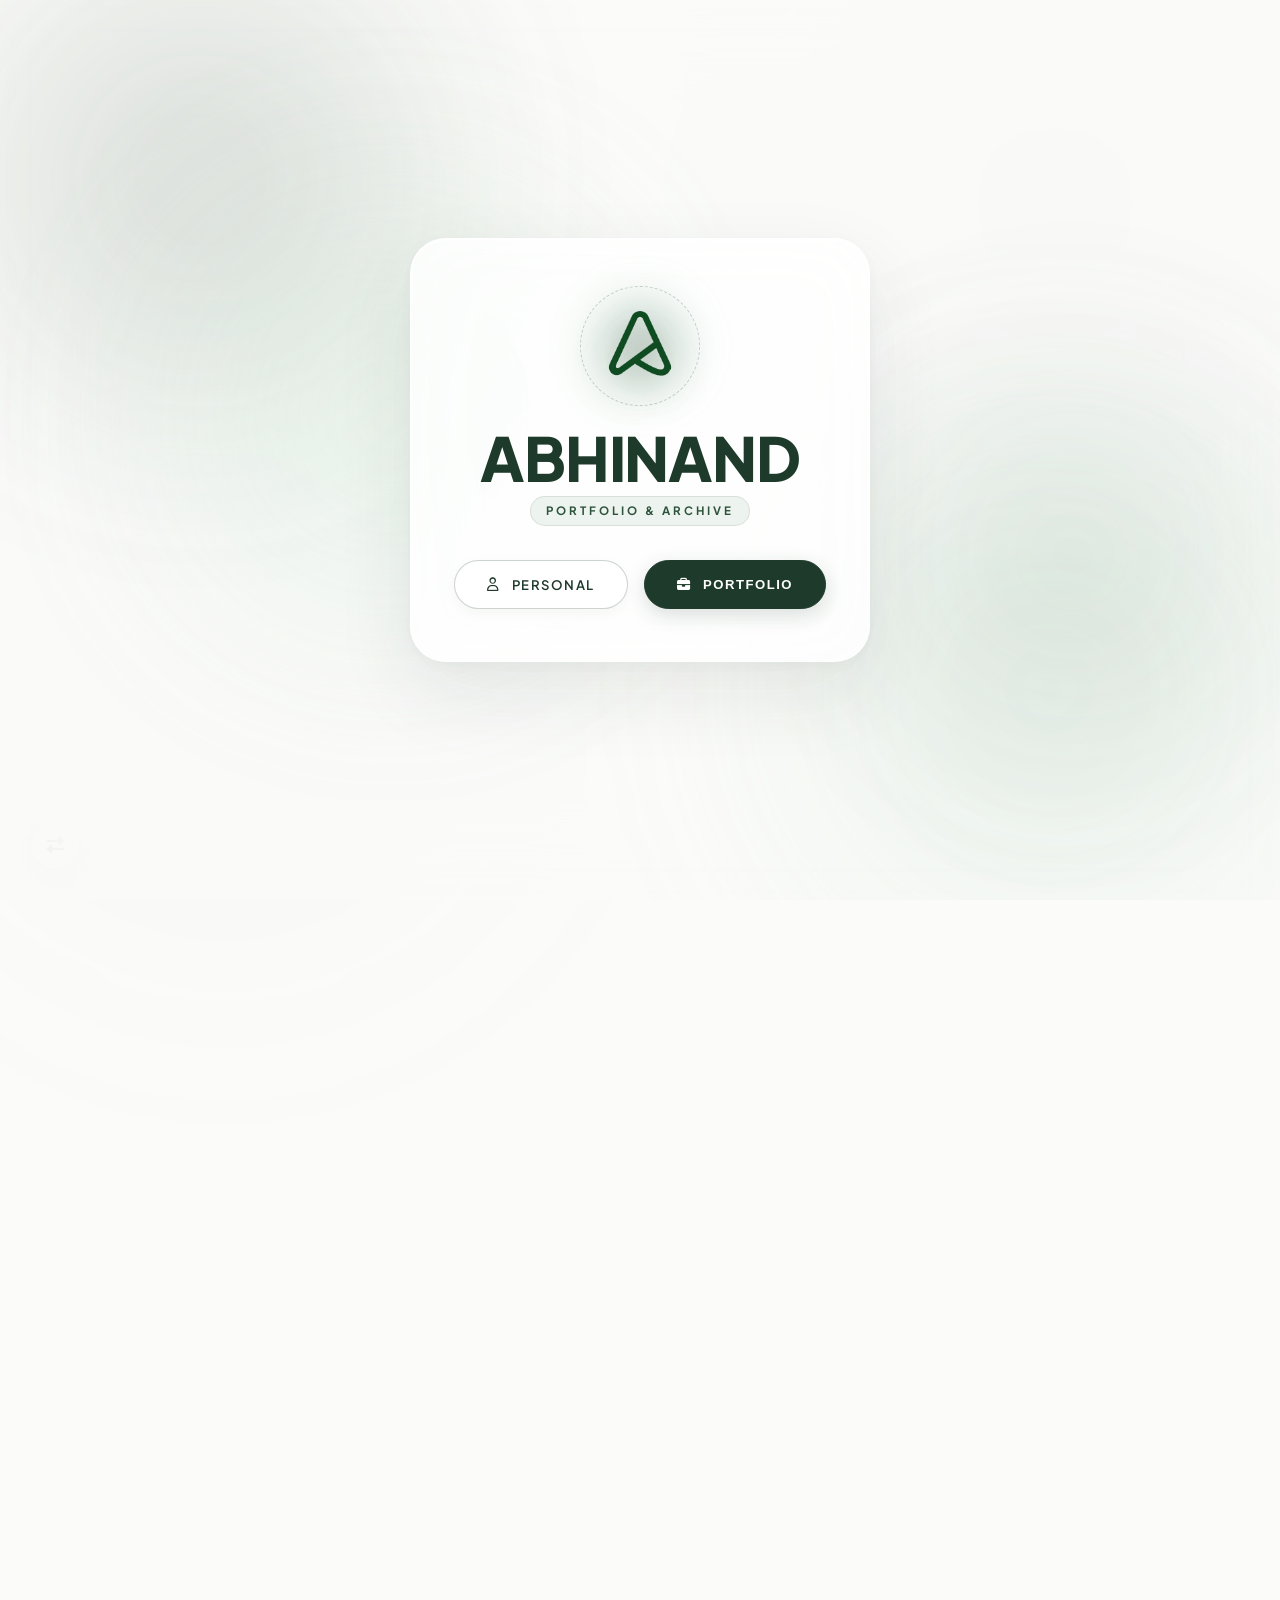
==== commit 6ad153e5: "Redesign starting page: add logo launch animation, blur mesh orbs with white & green theme, remove e" ====
--- a/index.html
+++ b/index.html
@@ -12,20 +12,40 @@
 </head>
 <body class="entry-active">
 
-    <!-- Entry Portal -->
+    <!-- Entry Portal / Launch Page -->
     <div id="entry-portal">
-        <div class="entry-content">
-            <h1 class="gold-text">ABHINAND</h1>
-            <p>Select your experience</p>
-            <div class="entry-cards">
-                <a href="memories.html" class="royal-btn" id="btn-personal">
-                    <i class="far fa-user"></i>
-                    <span>Personal</span>
-                </a>
-                <button id="btn-professional" class="royal-btn primary-btn">
-                    <i class="fas fa-briefcase"></i>
-                    <span>Portfolio</span>
-                </button>
+        <!-- Dynamic Fluid Blur Mesh Background (White & Forest Green Theme) -->
+        <div class="portal-blur-mesh">
+            <div class="portal-orb portal-orb-1"></div>
+            <div class="portal-orb portal-orb-2"></div>
+            <div class="portal-orb portal-orb-3"></div>
+            <div class="portal-orb portal-orb-4"></div>
+        </div>
+
+        <div class="entry-card-container">
+            <div class="entry-content" id="portal-card">
+                <!-- Launch Logo with Animated Ambient Aura & Orbital Ring -->
+                <div class="portal-logo-wrapper">
+                    <div class="logo-ambient-aura"></div>
+                    <div class="logo-ring"></div>
+                    <img src="assets/logo_transparent.png" alt="Abhinand Logo" class="portal-logo-img">
+                </div>
+
+                <div class="portal-brand-text">
+                    <h1 class="gold-text">ABHINAND</h1>
+                    <span class="portal-badge">PORTFOLIO & ARCHIVE</span>
+                </div>
+
+                <div class="entry-cards">
+                    <a href="memories.html" class="royal-btn portal-btn-secondary" id="btn-personal">
+                        <i class="far fa-user"></i>
+                        <span>Personal</span>
+                    </a>
+                    <button id="btn-professional" class="royal-btn primary-btn portal-btn-primary">
+                        <i class="fas fa-briefcase"></i>
+                        <span>Portfolio</span>
+                    </button>
+                </div>
             </div>
         </div>
     </div>
@@ -39,9 +59,8 @@
     <!-- Main Navigation -->
     <nav class="royal-nav">
         <div class="nav-brand">
-            <i class="fas fa-star"></i>
+            <img src="assets/logo_transparent.png" alt="Logo" class="nav-brand-logo">
             <span class="nav-logo">ABHINAND</span>
-            <i class="fas fa-star"></i>
         </div>
         <div class="nav-links">
             <a href="#about">ABOUT</a>
--- a/styles_royal.css
+++ b/styles_royal.css
@@ -134,7 +134,7 @@
     color: var(--forest-deep);
 }
 
-/* Entry Portal */
+/* Entry Portal / Launch Page - Redesigned with Logo Launch & Dynamic Blur Mesh */
 #entry-portal {
     position: fixed;
     top: 0;
@@ -145,11 +145,11 @@
     display: flex;
     justify-content: center;
     align-items: center;
-    background-color: rgba(251, 251, 249, 0.94);
-    background-image: radial-gradient(circle at center, rgba(235, 244, 238, 0.75) 0%, rgba(251, 251, 249, 0.98) 100%);
-    backdrop-filter: blur(28px) saturate(160%);
-    -webkit-backdrop-filter: blur(28px) saturate(160%);
-    transition: opacity 0.8s ease, visibility 0.8s ease;
+    background-color: rgba(251, 251, 249, 0.82);
+    backdrop-filter: blur(40px) saturate(190%);
+    -webkit-backdrop-filter: blur(40px) saturate(190%);
+    overflow: hidden;
+    transition: opacity 0.75s cubic-bezier(0.16, 1, 0.3, 1), visibility 0.75s cubic-bezier(0.16, 1, 0.3, 1), filter 0.75s cubic-bezier(0.16, 1, 0.3, 1);
 }
 
 body:not(.entry-active) #entry-portal {
@@ -158,43 +158,290 @@
     pointer-events: none;
 }
 
+/* Cinematic Blur & Scale Exit Transition */
+#entry-portal.portal-exiting {
+    opacity: 0;
+    filter: blur(28px);
+    pointer-events: none;
+    transform: scale(1.05);
+    transition: opacity 0.65s cubic-bezier(0.16, 1, 0.3, 1), filter 0.65s cubic-bezier(0.16, 1, 0.3, 1), transform 0.65s cubic-bezier(0.16, 1, 0.3, 1);
+}
+
+#entry-portal.portal-exiting .entry-content {
+    transform: scale(1.08) translateY(-12px);
+    opacity: 0;
+    filter: blur(18px);
+    transition: all 0.6s cubic-bezier(0.16, 1, 0.3, 1);
+}
+
+/* Dynamic Fluid Blur Mesh Background (Same White & Forest Green Theme) */
+.portal-blur-mesh {
+    position: absolute;
+    inset: 0;
+    pointer-events: none;
+    overflow: hidden;
+    z-index: 0;
+}
+
+.portal-orb {
+    position: absolute;
+    border-radius: 50%;
+    pointer-events: none;
+    filter: blur(95px);
+    opacity: 0.65;
+}
+
+.portal-orb-1 {
+    width: 600px;
+    height: 600px;
+    top: -120px;
+    left: -100px;
+    background: radial-gradient(circle, rgba(30, 58, 43, 0.28) 0%, rgba(46, 83, 61, 0.12) 50%, transparent 75%);
+    animation: portalDrift1 18s ease-in-out infinite alternate;
+}
+
+.portal-orb-2 {
+    width: 700px;
+    height: 700px;
+    bottom: -140px;
+    right: -120px;
+    background: radial-gradient(circle, rgba(100, 165, 125, 0.25) 0%, rgba(180, 220, 195, 0.1) 50%, transparent 75%);
+    animation: portalDrift2 22s ease-in-out infinite alternate;
+}
+
+.portal-orb-3 {
+    width: 480px;
+    height: 480px;
+    top: 35%;
+    left: 65%;
+    background: radial-gradient(circle, rgba(46, 110, 72, 0.22) 0%, rgba(30, 58, 43, 0.08) 50%, transparent 75%);
+    animation: portalDrift3 16s ease-in-out infinite alternate;
+}
+
+.portal-orb-4 {
+    width: 520px;
+    height: 520px;
+    bottom: 25%;
+    left: 10%;
+    background: radial-gradient(circle, rgba(215, 238, 222, 0.75) 0%, rgba(160, 205, 175, 0.18) 50%, transparent 75%);
+    animation: portalDrift4 20s ease-in-out infinite alternate;
+}
+
+@keyframes portalDrift1 {
+    0% { transform: translate(0, 0) scale(1); }
+    50% { transform: translate(60px, 40px) scale(1.1); }
+    100% { transform: translate(-30px, 80px) scale(0.95); }
+}
+
+@keyframes portalDrift2 {
+    0% { transform: translate(0, 0) scale(1); }
+    50% { transform: translate(-70px, -50px) scale(1.08); }
+    100% { transform: translate(40px, -70px) scale(0.92); }
+}
+
+@keyframes portalDrift3 {
+    0% { transform: translate(0, 0) scale(1); }
+    50% { transform: translate(-50px, 60px) scale(1.12); }
+    100% { transform: translate(50px, -40px) scale(0.9); }
+}
+
+@keyframes portalDrift4 {
+    0% { transform: translate(0, 0) scale(1); }
+    50% { transform: translate(70px, -40px) scale(1.06); }
+    100% { transform: translate(-40px, 50px) scale(0.96); }
+}
+
+/* Card Container with Perspective */
+.entry-card-container {
+    position: relative;
+    z-index: 2;
+    perspective: 1200px;
+    padding: 20px;
+}
+
+/* Glassmorphic Portal Card */
 .entry-content {
     text-align: center;
     display: flex;
     flex-direction: column;
     align-items: center;
-    gap: 28px;
-    padding: 60px 75px;
-    background: var(--surface-card);
-    border: var(--liquid-border);
-    border-top: var(--liquid-border-top);
-    border-radius: var(--radius-xl);
-    backdrop-filter: var(--glass-blur);
-    -webkit-backdrop-filter: var(--glass-blur);
-    box-shadow: 0 25px 65px rgba(22, 47, 33, 0.08), 0 4px 16px rgba(22, 47, 33, 0.03);
-}
-
-.entry-content h1 {
-    font-size: 4.8rem;
+    gap: 24px;
+    padding: 52px 68px;
+    background: rgba(255, 255, 255, 0.85);
+    border: 1px solid rgba(255, 255, 255, 0.95);
+    border-top: 1.5px solid #ffffff;
+    border-radius: 36px;
+    backdrop-filter: blur(32px) saturate(190%);
+    -webkit-backdrop-filter: blur(32px) saturate(190%);
+    box-shadow: 0 30px 80px rgba(18, 42, 28, 0.09), 0 4px 18px rgba(18, 42, 28, 0.04), inset 0 1px 2px rgba(255, 255, 255, 1);
+    transform-style: preserve-3d;
+    transition: transform 0.25s cubic-bezier(0.16, 1, 0.3, 1), box-shadow 0.4s ease;
+    max-width: 460px;
+    width: 90vw;
+}
+
+/* Launch Logo & Orbit Animation */
+.portal-logo-wrapper {
+    position: relative;
+    width: 110px;
+    height: 110px;
+    display: flex;
+    align-items: center;
+    justify-content: center;
+    margin-bottom: 2px;
+}
+
+.logo-ambient-aura {
+    position: absolute;
+    inset: -12px;
+    border-radius: 50%;
+    background: radial-gradient(circle, rgba(46, 83, 61, 0.32) 0%, rgba(100, 165, 125, 0.12) 50%, transparent 75%);
+    filter: blur(16px);
+    animation: auraBreathe 4s ease-in-out infinite alternate;
+}
+
+.logo-ring {
+    position: absolute;
+    inset: -5px;
+    border-radius: 50%;
+    border: 1.5px dashed rgba(30, 58, 43, 0.22);
+    animation: ringSpin 24s linear infinite;
+}
+
+.portal-logo-img {
+    width: 86px;
+    height: 86px;
+    object-fit: contain;
+    position: relative;
+    z-index: 2;
+    filter: drop-shadow(0 10px 22px rgba(30, 58, 43, 0.22));
+    animation: logoLaunch 1.1s cubic-bezier(0.16, 1, 0.3, 1) forwards, logoFloat 4.5s ease-in-out 1.1s infinite alternate;
+}
+
+@keyframes logoLaunch {
+    0% {
+        opacity: 0;
+        transform: scale(0.35) rotate(-15deg);
+        filter: blur(16px) drop-shadow(0 0 0 rgba(30, 58, 43, 0));
+    }
+    65% {
+        opacity: 1;
+        transform: scale(1.08) rotate(3deg);
+        filter: blur(0px) drop-shadow(0 16px 30px rgba(30, 58, 43, 0.3));
+    }
+    100% {
+        opacity: 1;
+        transform: scale(1) rotate(0deg);
+        filter: drop-shadow(0 10px 22px rgba(30, 58, 43, 0.22));
+    }
+}
+
+@keyframes logoFloat {
+    0% {
+        transform: translateY(0) scale(1);
+    }
+    100% {
+        transform: translateY(-7px) scale(1.02);
+    }
+}
+
+@keyframes ringSpin {
+    0% { transform: rotate(0deg); }
+    100% { transform: rotate(360deg); }
+}
+
+@keyframes auraBreathe {
+    0% { transform: scale(0.92); opacity: 0.45; }
+    100% { transform: scale(1.15); opacity: 0.85; }
+}
+
+/* Brand Text */
+.portal-brand-text {
+    display: flex;
+    flex-direction: column;
+    align-items: center;
+    gap: 8px;
+    text-align: center;
+}
+
+.portal-brand-text h1 {
+    font-size: 3.8rem;
+    line-height: 1;
     margin-bottom: 0;
     letter-spacing: -0.02em;
     font-weight: 800;
     color: var(--forest-primary);
     text-shadow: none;
-}
-
-.entry-content p {
-    color: var(--text-muted);
-    font-size: 0.85rem;
-    letter-spacing: 3.5px;
+    animation: brandReveal 0.9s cubic-bezier(0.16, 1, 0.3, 1) 0.2s both;
+}
+
+.portal-badge {
+    color: var(--forest-accent);
+    font-size: 0.72rem;
+    letter-spacing: 3px;
     text-transform: uppercase;
+    font-weight: 700;
+    background: var(--sage-pill);
+    padding: 5px 15px;
+    border-radius: var(--radius-full);
+    border: 1px solid rgba(30, 58, 43, 0.1);
+    animation: brandReveal 0.9s cubic-bezier(0.16, 1, 0.3, 1) 0.35s both;
+}
+
+@keyframes brandReveal {
+    from {
+        opacity: 0;
+        transform: translateY(12px);
+    }
+    to {
+        opacity: 1;
+        transform: translateY(0);
+    }
+}
+
+.entry-cards {
+    display: flex;
+    gap: 16px;
+    margin-top: 10px;
+    animation: brandReveal 0.9s cubic-bezier(0.16, 1, 0.3, 1) 0.45s both;
+}
+
+.portal-btn-secondary {
+    background: #ffffff;
+    border: 1px solid rgba(30, 58, 43, 0.2);
+    color: var(--forest-primary);
+    box-shadow: 0 4px 14px rgba(22, 47, 33, 0.04);
+}
+
+.portal-btn-secondary:hover {
+    background: var(--sage-pill);
+    color: var(--forest-primary);
+    border-color: var(--forest-primary);
+    transform: translateY(-2px);
+    box-shadow: 0 8px 20px rgba(30, 58, 43, 0.14);
+}
+
+.portal-btn-primary {
+    background: var(--forest-primary);
+    color: #ffffff;
+    border: 1px solid var(--forest-primary);
     font-weight: 600;
-}
-
-.entry-cards {
-    display: flex;
-    gap: 18px;
-    margin-top: 15px;
+    box-shadow: 0 8px 24px rgba(30, 58, 43, 0.22);
+}
+
+.portal-btn-primary:hover {
+    background: var(--forest-accent);
+    color: #ffffff;
+    transform: translateY(-2px) scale(1.02);
+    box-shadow: 0 12px 30px rgba(30, 58, 43, 0.3);
+}
+
+/* Nav Brand Logo */
+.nav-brand-logo {
+    width: 28px;
+    height: 28px;
+    object-fit: contain;
+    filter: drop-shadow(0 2px 6px rgba(30, 58, 43, 0.15));
 }
 
 /* Buttons */
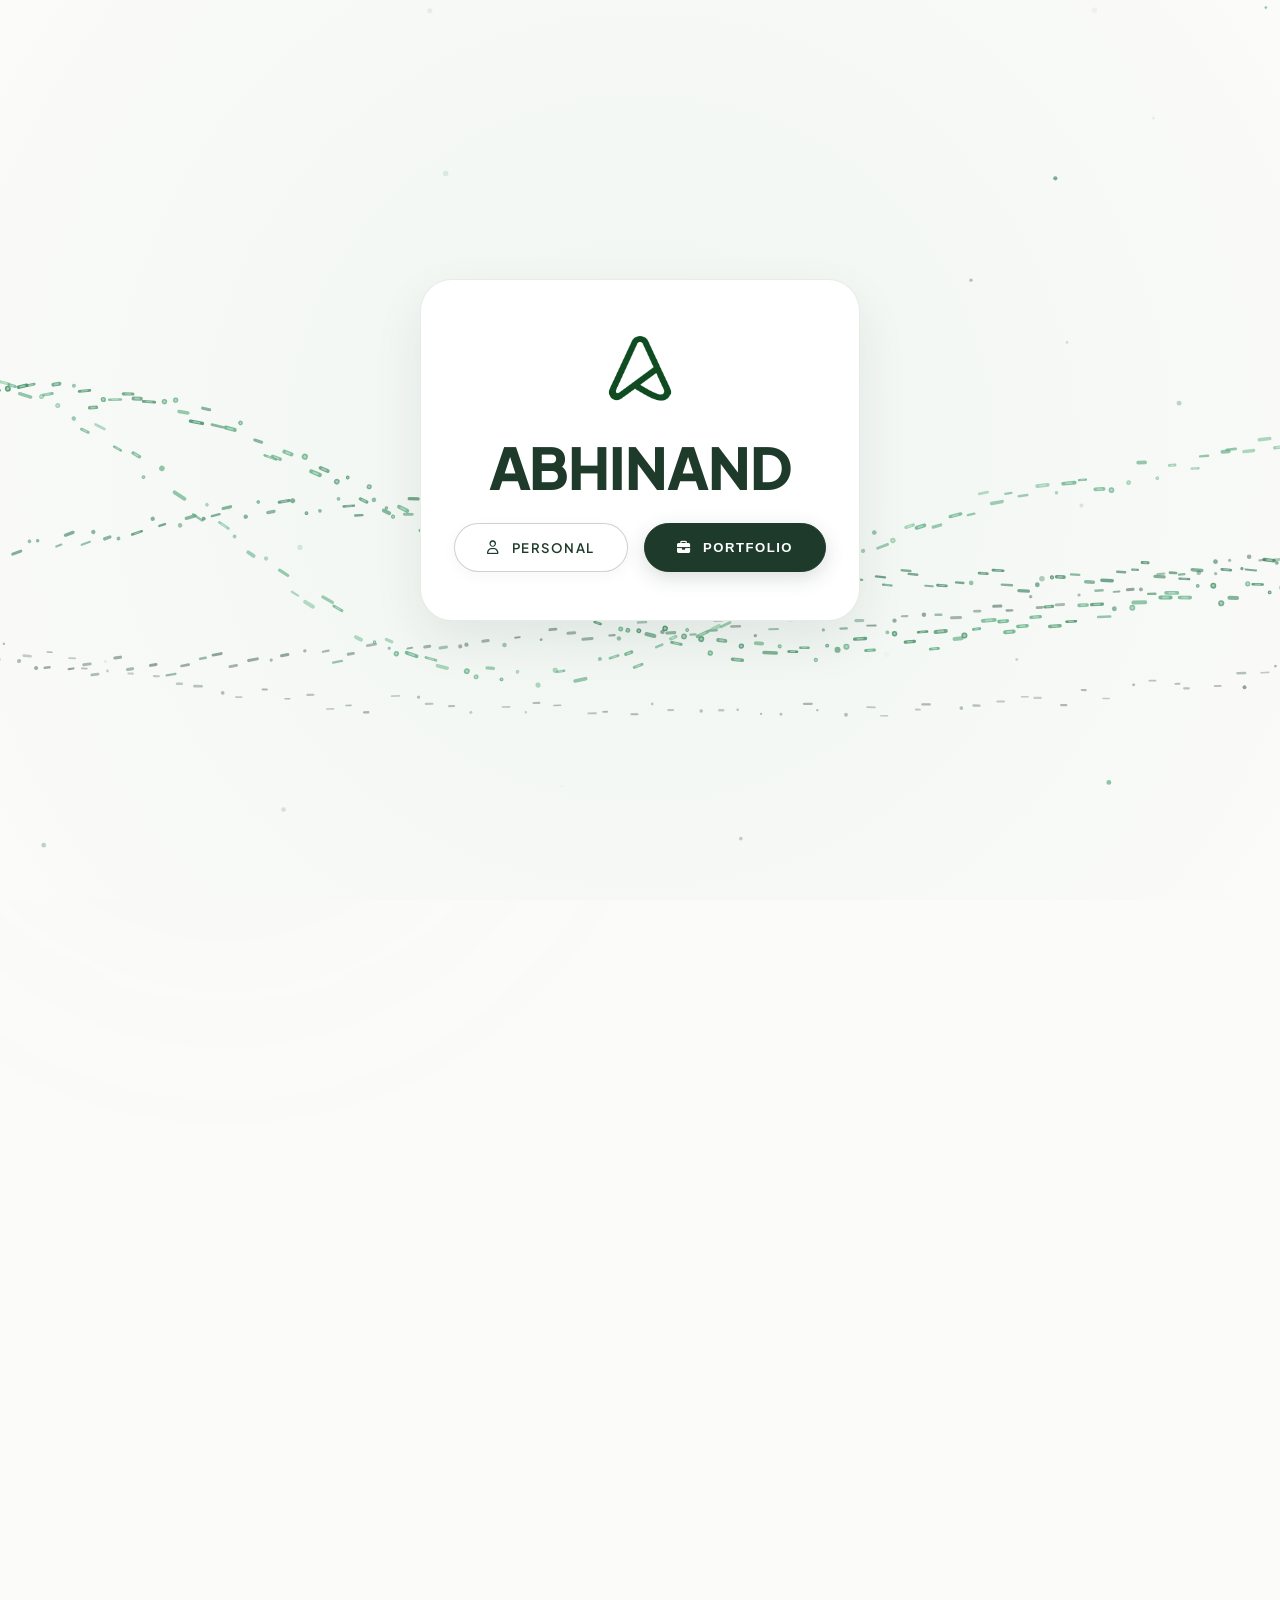
==== commit ac3a9946: "Add smooth green Gemini particle wave animation to launch page with mouse interactivity" ====
--- a/index.html
+++ b/index.html
@@ -14,26 +14,16 @@
 
     <!-- Entry Portal / Launch Page -->
     <div id="entry-portal">
-        <!-- Dynamic Fluid Blur Mesh Background (White & Forest Green Theme) -->
-        <div class="portal-blur-mesh">
-            <div class="portal-orb portal-orb-1"></div>
-            <div class="portal-orb portal-orb-2"></div>
-            <div class="portal-orb portal-orb-3"></div>
-            <div class="portal-orb portal-orb-4"></div>
-        </div>
-
+        <canvas id="portal-particles" class="portal-particles-canvas"></canvas>
         <div class="entry-card-container">
             <div class="entry-content" id="portal-card">
-                <!-- Launch Logo with Animated Ambient Aura & Orbital Ring -->
+                <!-- Clean Logo (no circles or effects) -->
                 <div class="portal-logo-wrapper">
-                    <div class="logo-ambient-aura"></div>
-                    <div class="logo-ring"></div>
                     <img src="assets/logo_transparent.png" alt="Abhinand Logo" class="portal-logo-img">
                 </div>
 
                 <div class="portal-brand-text">
                     <h1 class="gold-text">ABHINAND</h1>
-                    <span class="portal-badge">PORTFOLIO & ARCHIVE</span>
                 </div>
 
                 <div class="entry-cards">
@@ -147,6 +137,7 @@
         <i class="fas fa-exchange-alt"></i><span> Switch</span>
     </button>
 
+    <script src="gemini-particles.js"></script>
     <script src="script_glass.js"></script>
 </body>
 </html>
--- a/styles_royal.css
+++ b/styles_royal.css
@@ -134,7 +134,7 @@
     color: var(--forest-deep);
 }
 
-/* Entry Portal / Launch Page - Redesigned with Logo Launch & Dynamic Blur Mesh */
+/* Entry Portal / Launch Page - Clean & Static (No animations or orbital effects) */
 #entry-portal {
     position: fixed;
     top: 0;
@@ -145,11 +145,20 @@
     display: flex;
     justify-content: center;
     align-items: center;
-    background-color: rgba(251, 251, 249, 0.82);
-    backdrop-filter: blur(40px) saturate(190%);
-    -webkit-backdrop-filter: blur(40px) saturate(190%);
+    background-color: #fbfbf9;
+    background-image: radial-gradient(circle at center, rgba(235, 244, 238, 0.75) 0%, #fbfbf9 100%);
     overflow: hidden;
-    transition: opacity 0.75s cubic-bezier(0.16, 1, 0.3, 1), visibility 0.75s cubic-bezier(0.16, 1, 0.3, 1), filter 0.75s cubic-bezier(0.16, 1, 0.3, 1);
+    transition: opacity 0.5s ease, visibility 0.5s ease;
+}
+
+.portal-particles-canvas {
+    position: absolute;
+    top: 0;
+    left: 0;
+    width: 100%;
+    height: 100%;
+    z-index: 1;
+    pointer-events: none;
 }
 
 body:not(.entry-active) #entry-portal {
@@ -158,252 +167,60 @@
     pointer-events: none;
 }
 
-/* Cinematic Blur & Scale Exit Transition */
-#entry-portal.portal-exiting {
-    opacity: 0;
-    filter: blur(28px);
-    pointer-events: none;
-    transform: scale(1.05);
-    transition: opacity 0.65s cubic-bezier(0.16, 1, 0.3, 1), filter 0.65s cubic-bezier(0.16, 1, 0.3, 1), transform 0.65s cubic-bezier(0.16, 1, 0.3, 1);
-}
-
-#entry-portal.portal-exiting .entry-content {
-    transform: scale(1.08) translateY(-12px);
-    opacity: 0;
-    filter: blur(18px);
-    transition: all 0.6s cubic-bezier(0.16, 1, 0.3, 1);
-}
-
-/* Dynamic Fluid Blur Mesh Background (Same White & Forest Green Theme) */
-.portal-blur-mesh {
-    position: absolute;
-    inset: 0;
-    pointer-events: none;
-    overflow: hidden;
-    z-index: 0;
-}
-
-.portal-orb {
-    position: absolute;
-    border-radius: 50%;
-    pointer-events: none;
-    filter: blur(95px);
-    opacity: 0.65;
-}
-
-.portal-orb-1 {
-    width: 600px;
-    height: 600px;
-    top: -120px;
-    left: -100px;
-    background: radial-gradient(circle, rgba(30, 58, 43, 0.28) 0%, rgba(46, 83, 61, 0.12) 50%, transparent 75%);
-    animation: portalDrift1 18s ease-in-out infinite alternate;
-}
-
-.portal-orb-2 {
-    width: 700px;
-    height: 700px;
-    bottom: -140px;
-    right: -120px;
-    background: radial-gradient(circle, rgba(100, 165, 125, 0.25) 0%, rgba(180, 220, 195, 0.1) 50%, transparent 75%);
-    animation: portalDrift2 22s ease-in-out infinite alternate;
-}
-
-.portal-orb-3 {
-    width: 480px;
-    height: 480px;
-    top: 35%;
-    left: 65%;
-    background: radial-gradient(circle, rgba(46, 110, 72, 0.22) 0%, rgba(30, 58, 43, 0.08) 50%, transparent 75%);
-    animation: portalDrift3 16s ease-in-out infinite alternate;
-}
-
-.portal-orb-4 {
-    width: 520px;
-    height: 520px;
-    bottom: 25%;
-    left: 10%;
-    background: radial-gradient(circle, rgba(215, 238, 222, 0.75) 0%, rgba(160, 205, 175, 0.18) 50%, transparent 75%);
-    animation: portalDrift4 20s ease-in-out infinite alternate;
-}
-
-@keyframes portalDrift1 {
-    0% { transform: translate(0, 0) scale(1); }
-    50% { transform: translate(60px, 40px) scale(1.1); }
-    100% { transform: translate(-30px, 80px) scale(0.95); }
-}
-
-@keyframes portalDrift2 {
-    0% { transform: translate(0, 0) scale(1); }
-    50% { transform: translate(-70px, -50px) scale(1.08); }
-    100% { transform: translate(40px, -70px) scale(0.92); }
-}
-
-@keyframes portalDrift3 {
-    0% { transform: translate(0, 0) scale(1); }
-    50% { transform: translate(-50px, 60px) scale(1.12); }
-    100% { transform: translate(50px, -40px) scale(0.9); }
-}
-
-@keyframes portalDrift4 {
-    0% { transform: translate(0, 0) scale(1); }
-    50% { transform: translate(70px, -40px) scale(1.06); }
-    100% { transform: translate(-40px, 50px) scale(0.96); }
-}
-
-/* Card Container with Perspective */
 .entry-card-container {
     position: relative;
     z-index: 2;
-    perspective: 1200px;
     padding: 20px;
 }
 
-/* Glassmorphic Portal Card */
+/* Clean Portal Card */
 .entry-content {
     text-align: center;
     display: flex;
     flex-direction: column;
     align-items: center;
-    gap: 24px;
-    padding: 52px 68px;
-    background: rgba(255, 255, 255, 0.85);
-    border: 1px solid rgba(255, 255, 255, 0.95);
-    border-top: 1.5px solid #ffffff;
-    border-radius: 36px;
-    backdrop-filter: blur(32px) saturate(190%);
-    -webkit-backdrop-filter: blur(32px) saturate(190%);
-    box-shadow: 0 30px 80px rgba(18, 42, 28, 0.09), 0 4px 18px rgba(18, 42, 28, 0.04), inset 0 1px 2px rgba(255, 255, 255, 1);
-    transform-style: preserve-3d;
-    transition: transform 0.25s cubic-bezier(0.16, 1, 0.3, 1), box-shadow 0.4s ease;
-    max-width: 460px;
+    gap: 22px;
+    padding: 48px 58px;
+    background: #ffffff;
+    border: 1px solid rgba(30, 58, 43, 0.1);
+    border-radius: 32px;
+    box-shadow: 0 20px 50px rgba(18, 42, 28, 0.08);
+    max-width: 440px;
     width: 90vw;
 }
 
-/* Launch Logo & Orbit Animation */
+/* Clean Logo (No surrounding circle, aura, or animation) */
 .portal-logo-wrapper {
-    position: relative;
-    width: 110px;
-    height: 110px;
     display: flex;
     align-items: center;
     justify-content: center;
     margin-bottom: 2px;
-}
-
-.logo-ambient-aura {
-    position: absolute;
-    inset: -12px;
-    border-radius: 50%;
-    background: radial-gradient(circle, rgba(46, 83, 61, 0.32) 0%, rgba(100, 165, 125, 0.12) 50%, transparent 75%);
-    filter: blur(16px);
-    animation: auraBreathe 4s ease-in-out infinite alternate;
-}
-
-.logo-ring {
-    position: absolute;
-    inset: -5px;
-    border-radius: 50%;
-    border: 1.5px dashed rgba(30, 58, 43, 0.22);
-    animation: ringSpin 24s linear infinite;
 }
 
 .portal-logo-img {
     width: 86px;
     height: 86px;
     object-fit: contain;
-    position: relative;
-    z-index: 2;
-    filter: drop-shadow(0 10px 22px rgba(30, 58, 43, 0.22));
-    animation: logoLaunch 1.1s cubic-bezier(0.16, 1, 0.3, 1) forwards, logoFloat 4.5s ease-in-out 1.1s infinite alternate;
-}
-
-@keyframes logoLaunch {
-    0% {
-        opacity: 0;
-        transform: scale(0.35) rotate(-15deg);
-        filter: blur(16px) drop-shadow(0 0 0 rgba(30, 58, 43, 0));
-    }
-    65% {
-        opacity: 1;
-        transform: scale(1.08) rotate(3deg);
-        filter: blur(0px) drop-shadow(0 16px 30px rgba(30, 58, 43, 0.3));
-    }
-    100% {
-        opacity: 1;
-        transform: scale(1) rotate(0deg);
-        filter: drop-shadow(0 10px 22px rgba(30, 58, 43, 0.22));
-    }
-}
-
-@keyframes logoFloat {
-    0% {
-        transform: translateY(0) scale(1);
-    }
-    100% {
-        transform: translateY(-7px) scale(1.02);
-    }
-}
-
-@keyframes ringSpin {
-    0% { transform: rotate(0deg); }
-    100% { transform: rotate(360deg); }
-}
-
-@keyframes auraBreathe {
-    0% { transform: scale(0.92); opacity: 0.45; }
-    100% { transform: scale(1.15); opacity: 0.85; }
 }
 
 /* Brand Text */
 .portal-brand-text {
-    display: flex;
-    flex-direction: column;
-    align-items: center;
-    gap: 8px;
     text-align: center;
 }
 
 .portal-brand-text h1 {
-    font-size: 3.8rem;
+    font-size: 3.6rem;
     line-height: 1;
     margin-bottom: 0;
     letter-spacing: -0.02em;
     font-weight: 800;
     color: var(--forest-primary);
-    text-shadow: none;
-    animation: brandReveal 0.9s cubic-bezier(0.16, 1, 0.3, 1) 0.2s both;
-}
-
-.portal-badge {
-    color: var(--forest-accent);
-    font-size: 0.72rem;
-    letter-spacing: 3px;
-    text-transform: uppercase;
-    font-weight: 700;
-    background: var(--sage-pill);
-    padding: 5px 15px;
-    border-radius: var(--radius-full);
-    border: 1px solid rgba(30, 58, 43, 0.1);
-    animation: brandReveal 0.9s cubic-bezier(0.16, 1, 0.3, 1) 0.35s both;
-}
-
-@keyframes brandReveal {
-    from {
-        opacity: 0;
-        transform: translateY(12px);
-    }
-    to {
-        opacity: 1;
-        transform: translateY(0);
-    }
 }
 
 .entry-cards {
     display: flex;
     gap: 16px;
-    margin-top: 10px;
-    animation: brandReveal 0.9s cubic-bezier(0.16, 1, 0.3, 1) 0.45s both;
+    margin-top: 6px;
 }
 
 .portal-btn-secondary {
@@ -426,14 +243,14 @@
     color: #ffffff;
     border: 1px solid var(--forest-primary);
     font-weight: 600;
-    box-shadow: 0 8px 24px rgba(30, 58, 43, 0.22);
+    box-shadow: 0 6px 20px rgba(30, 58, 43, 0.18);
 }
 
 .portal-btn-primary:hover {
     background: var(--forest-accent);
     color: #ffffff;
-    transform: translateY(-2px) scale(1.02);
-    box-shadow: 0 12px 30px rgba(30, 58, 43, 0.3);
+    transform: translateY(-2px);
+    box-shadow: 0 10px 26px rgba(30, 58, 43, 0.25);
 }
 
 /* Nav Brand Logo */
@@ -441,7 +258,6 @@
     width: 28px;
     height: 28px;
     object-fit: contain;
-    filter: drop-shadow(0 2px 6px rgba(30, 58, 43, 0.15));
 }
 
 /* Buttons */
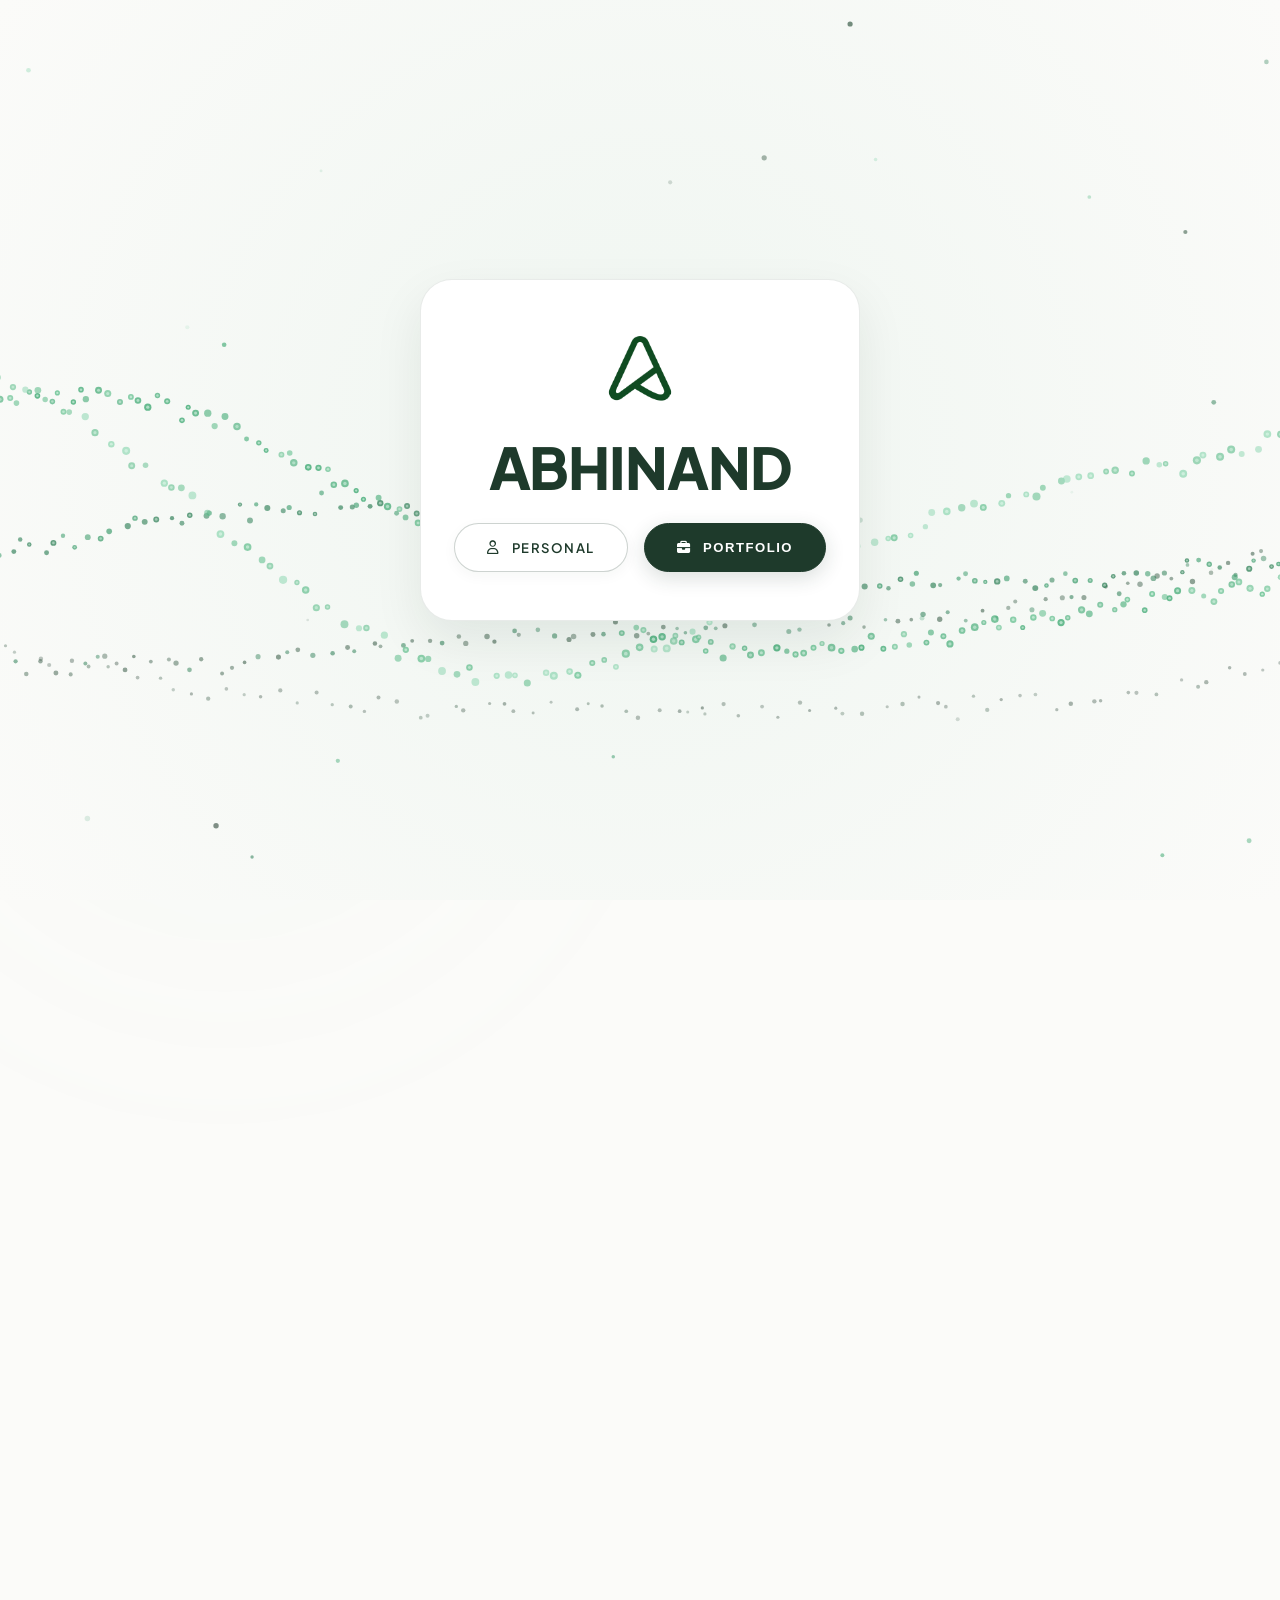
==== commit 10162ed1: "Optimize website for mobile devices and add mobile hamburger collapse navigation" ====
--- a/index.html
+++ b/index.html
@@ -47,18 +47,24 @@
     </div>
 
     <!-- Main Navigation -->
-    <nav class="royal-nav">
+    <nav class="royal-nav" id="royal-nav">
         <div class="nav-brand">
             <img src="assets/logo_transparent.png" alt="Logo" class="nav-brand-logo">
             <span class="nav-logo">ABHINAND</span>
         </div>
-        <div class="nav-links">
+        <button class="nav-hamburger" id="nav-toggle" aria-label="Toggle navigation menu" aria-expanded="false" type="button">
+            <span class="hamburger-bar"></span>
+            <span class="hamburger-bar"></span>
+            <span class="hamburger-bar"></span>
+        </button>
+        <div class="nav-links" id="nav-menu">
             <a href="#about">ABOUT</a>
             <a href="#skills">SKILLS</a>
             <a href="projects.html">PROJECTS</a>
             <a href="#experience">EXPERIENCE</a>
         </div>
     </nav>
+    <div class="nav-backdrop" id="nav-backdrop"></div>
 
     <main class="container">
         <!-- Hero -->
--- a/styles_royal.css
+++ b/styles_royal.css
@@ -370,6 +370,69 @@
     background: var(--sage-pill);
 }
 
+/* Nav Hamburger / Collapse Button */
+.nav-hamburger {
+    display: none;
+    background: transparent;
+    border: none;
+    cursor: pointer;
+    width: 40px;
+    height: 40px;
+    border-radius: 50%;
+    align-items: center;
+    justify-content: center;
+    flex-direction: column;
+    gap: 5px;
+    padding: 0;
+    transition: background-color 0.25s ease, transform 0.2s ease;
+    z-index: 1002;
+    -webkit-tap-highlight-color: transparent;
+}
+
+.nav-hamburger:hover,
+.nav-hamburger:focus-visible {
+    background: var(--sage-pill);
+    outline: none;
+}
+
+.hamburger-bar {
+    display: block;
+    width: 20px;
+    height: 2px;
+    background-color: var(--forest-primary);
+    border-radius: 2px;
+    transition: transform 0.3s cubic-bezier(0.16, 1, 0.3, 1), opacity 0.2s ease;
+    transform-origin: center;
+}
+
+/* Hamburger Active State: morph into an 'X' */
+.nav-hamburger.is-active .hamburger-bar:nth-child(1) {
+    transform: translateY(7px) rotate(45deg);
+}
+
+.nav-hamburger.is-active .hamburger-bar:nth-child(2) {
+    opacity: 0;
+    transform: scaleX(0);
+}
+
+.nav-hamburger.is-active .hamburger-bar:nth-child(3) {
+    transform: translateY(-7px) rotate(-45deg);
+}
+
+/* Nav Backdrop Overlay */
+.nav-backdrop {
+    display: none;
+    position: fixed;
+    inset: 0;
+    background: rgba(18, 36, 26, 0.25);
+    backdrop-filter: blur(4px);
+    -webkit-backdrop-filter: blur(4px);
+    z-index: 998;
+    opacity: 0;
+    pointer-events: none;
+    transition: opacity 0.3s ease;
+}
+
 /* Main Layout */
 .container {
     max-width: 1200px;
@@ -879,43 +942,451 @@
     pointer-events: auto;
 }
 
-/* Responsive */
+/* Responsive / Mobile Optimization */
 @media (max-width: 900px) {
+    /* Prevent horizontal page drift */
+    body {
+        overflow-x: hidden;
+    }
+
+    /* Ambient background orbs scaled for mobile */
+    body::before {
+        width: 380px;
+        height: 380px;
+        top: -80px;
+        right: -80px;
+    }
+
+    body::after {
+        width: 420px;
+        height: 420px;
+        bottom: -100px;
+        left: -100px;
+    }
+
+    /* Nav Backdrop */
+    .nav-backdrop {
+        display: block;
+    }
+
+    .nav-backdrop.is-active {
+        opacity: 1;
+        pointer-events: auto;
+    }
+
+    /* Floating Header Island */
     .royal-nav {
-        width: calc(100% - 32px);
-        padding: 14px 20px;
+        top: 14px;
+        left: 50%;
+        transform: translateX(-50%);
+        width: calc(100% - 28px);
+        max-width: 540px;
+        padding: 10px 18px;
+        flex-direction: row;
+        justify-content: space-between;
+        align-items: center;
+        border-radius: 26px;
+        background: rgba(255, 255, 255, 0.94);
+        box-shadow: 0 10px 30px rgba(18, 42, 28, 0.08), 0 2px 6px rgba(18, 42, 28, 0.03);
+    }
+
+    .nav-brand {
+        gap: 10px;
+    }
+
+    .nav-brand-logo {
+        width: 26px;
+        height: 26px;
+    }
+
+    .nav-logo {
+        font-size: 1.15rem;
+        letter-spacing: 3px;
+    }
+
+    /* Show hamburger toggle button */
+    .nav-hamburger {
+        display: flex;
+    }
+
+    /* Collapsible Navigation Menu */
+    .nav-links {
+        position: absolute;
+        top: calc(100% + 10px);
+        left: 0;
+        right: 0;
+        width: 100%;
+        background: rgba(255, 255, 255, 0.96);
+        backdrop-filter: blur(28px) saturate(150%);
+        -webkit-backdrop-filter: blur(28px) saturate(150%);
+        border: 1px solid rgba(30, 58, 43, 0.12);
+        border-top: 1px solid rgba(255, 255, 255, 0.95);
+        border-radius: 22px;
+        box-shadow: 0 18px 45px rgba(18, 42, 28, 0.12), 0 4px 12px rgba(18, 42, 28, 0.04);
+        padding: 12px;
+        display: flex;
         flex-direction: column;
-        gap: 12px;
-        border-radius: var(--radius-lg);
-    }
+        gap: 6px;
+        opacity: 0;
+        visibility: hidden;
+        transform: translateY(-12px) scale(0.97);
+        pointer-events: none;
+        transition: opacity 0.3s cubic-bezier(0.16, 1, 0.3, 1), 
+                    transform 0.3s cubic-bezier(0.16, 1, 0.3, 1), 
+                    visibility 0.3s;
+    }
+
+    /* Open state when hamburger is clicked */
+    .royal-nav.menu-open .nav-links {
+        opacity: 1;
+        visibility: visible;
+        transform: translateY(0) scale(1);
+        pointer-events: auto;
+    }
+
+    .nav-links a {
+        display: flex;
+        align-items: center;
+        justify-content: space-between;
+        padding: 14px 18px;
+        font-size: 0.85rem;
+        font-weight: 700;
+        letter-spacing: 2px;
+        color: var(--forest-primary);
+        border-radius: 14px;
+        background: transparent;
+        transition: all 0.25s ease;
+        -webkit-tap-highlight-color: transparent;
+    }
+
+    .nav-links a::after {
+        content: '→';
+        font-size: 1rem;
+        color: var(--forest-mid);
+        opacity: 0.5;
+        transition: transform 0.25s ease, opacity 0.25s ease;
+    }
+
+    .nav-links a:hover,
+    .nav-links a:active {
+        background: var(--sage-pill);
+        color: var(--forest-primary);
+        padding-left: 22px;
+    }
+
+    .nav-links a:hover::after,
+    .nav-links a:active::after {
+        opacity: 1;
+        transform: translateX(4px);
+    }
+
+    /* Main Container */
+    .container {
+        padding: 100px 18px 80px;
+        gap: 75px;
+    }
+
+    /* Hero Section */
     .hero-section {
         flex-direction: column;
         text-align: center;
-        padding-top: 40px;
-    }
+        padding-top: 15px;
+        min-height: auto;
+        gap: 36px;
+    }
+
     .hero-text {
         align-items: center;
-    }
+        width: 100%;
+        gap: 18px;
+    }
+
+    .hero-text h2 {
+        font-size: clamp(0.72rem, 3vw, 0.82rem);
+        letter-spacing: 2.2px;
+        padding: 6px 14px;
+        white-space: normal;
+        text-align: center;
+        justify-content: center;
+        max-width: 100%;
+        min-height: 32px;
+    }
+
     .hero-text h1 {
-        font-size: 3.6rem;
+        font-size: clamp(2.6rem, 9vw, 3.8rem);
         white-space: normal;
-    }
-    .nav-links {
-        gap: 12px;
+        line-height: 1.1;
+        display: flex;
         flex-wrap: wrap;
         justify-content: center;
-    }
+        align-items: baseline;
+        gap: 6px;
+        min-height: auto;
+    }
+
+    .hero-text p {
+        font-size: 0.98rem;
+        line-height: 1.65;
+        max-width: 90%;
+        margin: 0 auto;
+    }
+
+    .hero-visual {
+        width: 100%;
+        justify-content: center;
+        margin-top: 6px;
+    }
+
+    .profile-frame {
+        width: min(320px, 82vw);
+        height: clamp(340px, 50vh, 420px);
+        border-radius: 160px 160px var(--radius-lg) var(--radius-lg);
+    }
+
+    .hero-visual::before {
+        top: -10px;
+        right: -10px;
+        border-radius: 160px 160px var(--radius-lg) var(--radius-lg);
+    }
+
+    /* Section Titles */
+    .section-title {
+        font-size: clamp(2rem, 7vw, 2.5rem);
+        margin-bottom: 35px;
+        padding-bottom: 14px;
+    }
+
+    /* About Full Width Card */
+    .full-width {
+        padding: 38px 24px;
+        font-size: 1.15rem;
+        line-height: 1.75;
+        border-radius: var(--radius-md);
+    }
+
+    .contact-chips {
+        margin-top: 26px;
+    }
+
+    /* Grid layouts */
+    .grid-3 {
+        grid-template-columns: 1fr;
+        gap: 18px;
+    }
+
     .grid-2 {
         grid-template-columns: 1fr;
-    }
+        gap: 24px;
+    }
+
+    .royal-card {
+        padding: 30px 24px;
+        gap: 14px;
+        border-radius: var(--radius-md);
+    }
+
+    .royal-card h3 {
+        font-size: 1.4rem;
+    }
+
+    .royal-card p {
+        font-size: 0.88rem;
+    }
+
+    .royal-card i {
+        font-size: 1.75rem;
+    }
+
+    .project-img {
+        height: 220px;
+    }
+
+    .project-info {
+        padding: 24px 20px;
+        gap: 12px;
+    }
+
+    /* Experience & Timeline */
+    .timeline {
+        padding-left: 14px;
+        gap: 26px;
+    }
+
+    .timeline-card {
+        margin-left: 28px;
+        padding: 24px 20px;
+        border-radius: var(--radius-md);
+    }
+
+    .timeline-card::before {
+        left: -37px;
+        top: 24px;
+        width: 24px;
+        height: 24px;
+        font-size: 0.75rem;
+    }
+
+    .timeline-card h3 {
+        font-size: 1.2rem;
+    }
+
+    .timeline-card p {
+        font-size: 0.9rem;
+    }
+
+    .timeline-date {
+        font-size: 0.72rem;
+        letter-spacing: 1.5px;
+    }
+
+    /* Entry Portal on Mobile */
+    .entry-content {
+        padding: 38px 24px;
+        width: min(92vw, 380px);
+        border-radius: 26px;
+        gap: 18px;
+    }
+
+    .portal-logo-img {
+        width: 76px;
+        height: 76px;
+    }
+
+    .portal-brand-text h1 {
+        font-size: clamp(2.5rem, 9vw, 3.2rem);
+    }
+
+    .entry-cards {
+        gap: 12px;
+        width: 100%;
+    }
+
+    /* Page switch floating button */
+    .page-switch-btn {
+        bottom: calc(20px + env(safe-area-inset-bottom, 0px));
+        left: calc(20px + env(safe-area-inset-left, 0px));
+        width: 46px;
+        height: 46px;
+        font-size: 1rem;
+    }
+
+    /* Subpage headers & components */
+    .projects-wrapper,
+    .resume-wrapper,
+    .skills-wrapper {
+        padding: 100px 18px 70px !important;
+    }
+
+    .projects-page-header,
+    .resume-header,
+    .skills-page-header {
+        padding: 38px 20px !important;
+        margin-bottom: 32px !important;
+        border-radius: var(--radius-lg) !important;
+    }
+
+    .projects-page-header h1,
+    .resume-header h1,
+    .skills-page-header h1 {
+        font-size: clamp(2.2rem, 7.5vw, 2.8rem) !important;
+    }
+}
+
+/* Extra Mobile Polish for Small Screens (< 500px) */
+@media (max-width: 500px) {
+    .container {
+        padding: 90px 14px 70px;
+        gap: 55px;
+    }
+
+    .royal-nav {
+        top: 10px;
+        width: calc(100% - 20px);
+        padding: 8px 14px;
+    }
+
+    .nav-logo {
+        font-size: 1.05rem;
+        letter-spacing: 2px;
+    }
+
+    .nav-hamburger {
+        width: 38px;
+        height: 38px;
+    }
+
+    .hamburger-bar {
+        width: 18px;
+    }
+
+    .hero-text h1 {
+        font-size: clamp(2.1rem, 9vw, 2.7rem);
+    }
+
+    .hero-text h2 {
+        font-size: 0.72rem;
+        letter-spacing: 1.5px;
+        padding: 5px 12px;
+    }
+
+    .profile-frame {
+        width: min(270px, 85vw);
+        height: clamp(300px, 46vh, 370px);
+        border-radius: 130px 130px var(--radius-md) var(--radius-md);
+    }
+
+    .hero-visual::before {
+        border-radius: 130px 130px var(--radius-md) var(--radius-md);
+    }
+
     .full-width {
-        padding: 40px 24px;
-    }
-    .entry-content {
-        padding: 40px 24px;
-        width: 90%;
-    }
-    .entry-content h1 {
-        font-size: 3.4rem;
-    }
-}
+        padding: 28px 18px;
+        font-size: 1.05rem;
+    }
+
+    .royal-btn {
+        padding: 12px 24px;
+        font-size: 0.78rem;
+        letter-spacing: 1.2px;
+    }
+
+    .entry-cards {
+        flex-direction: column;
+    }
+
+    .entry-cards .royal-btn {
+        width: 100%;
+        justify-content: center;
+    }
+
+    .timeline {
+        padding-left: 8px;
+    }
+
+    .timeline-card {
+        margin-left: 20px;
+        padding: 20px 16px;
+    }
+
+    .timeline-card::before {
+        left: -28px;
+        top: 20px;
+        width: 20px;
+        height: 20px;
+        font-size: 0.65rem;
+    }
+
+    .contact-chips .royal-btn {
+        width: 100%;
+        max-width: 280px;
+        justify-content: center;
+    }
+
+    .project-img {
+        height: 190px;
+    }
+
+    .project-info {
+        padding: 20px 16px;
+    }
+}
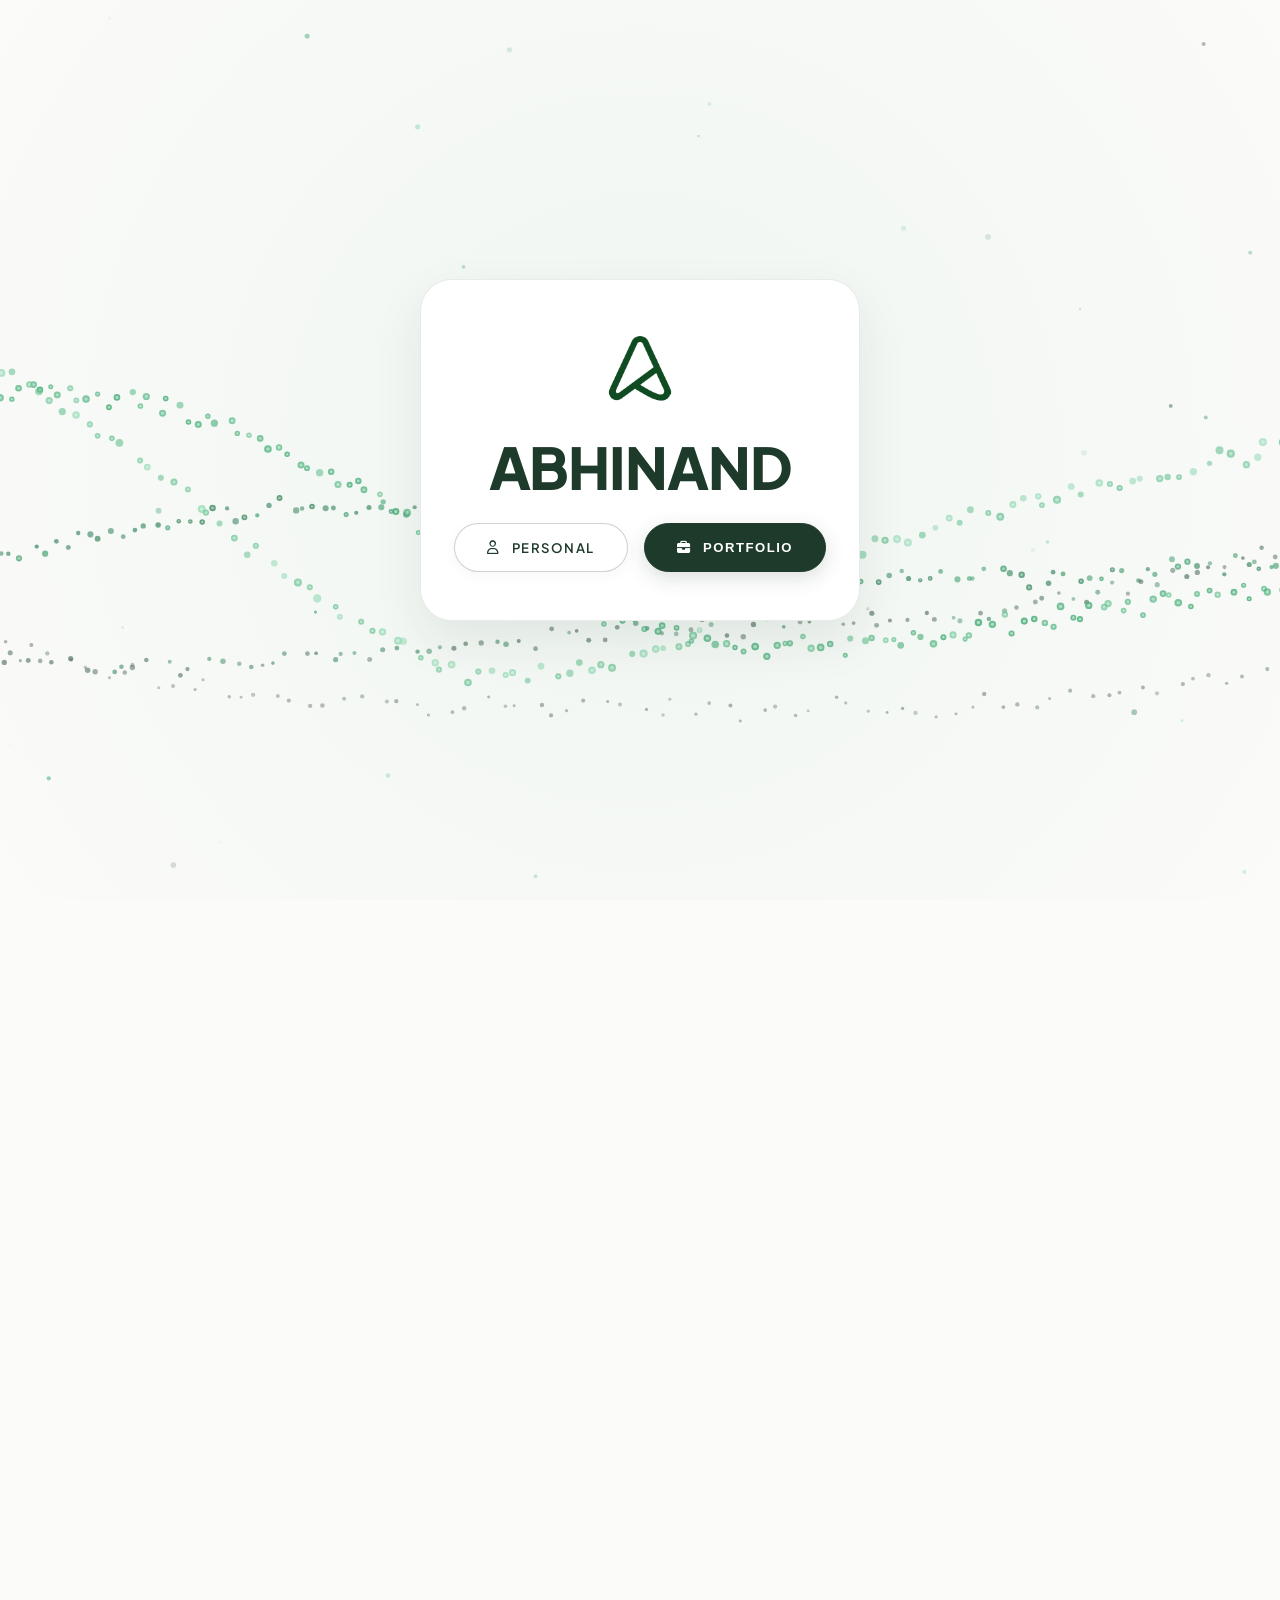
==== commit 3fae8a22: "Add Gemini-style blurred background animation and clean capabilities cards" ====
--- a/index.html
+++ b/index.html
@@ -11,6 +11,15 @@
     <link rel="stylesheet" href="https://cdnjs.cloudflare.com/ajax/libs/font-awesome/6.4.0/css/all.min.css">
 </head>
 <body class="entry-active">
+
+    <!-- Google Gemini Atmospheric Blurred Animated Aura -->
+    <div class="gemini-bg-mesh" aria-hidden="true">
+        <div class="mesh-orb mesh-orb-1"></div>
+        <div class="mesh-orb mesh-orb-2"></div>
+        <div class="mesh-orb mesh-orb-3"></div>
+        <div class="mesh-orb mesh-orb-4"></div>
+        <div class="mesh-orb mesh-orb-5"></div>
+    </div>
 
     <!-- Entry Portal / Launch Page -->
     <div id="entry-portal">
--- a/styles_royal.css
+++ b/styles_royal.css
@@ -66,40 +66,135 @@
     -webkit-font-smoothing: antialiased;
 }
 
-/* Atmospheric Ambient Glowing Orbs - Subtle Sage & Mist */
-body::before,
-body::after {
-    content: '';
+/* Google Gemini-Style Atmospheric Blurred Background Animation */
+.gemini-bg-mesh {
     position: fixed;
-    border-radius: 50%;
+    top: 0;
+    left: 0;
+    width: 100vw;
+    height: 100vh;
+    overflow: hidden;
     pointer-events: none;
     z-index: 0;
-    filter: blur(120px);
-    opacity: 0.55;
-    animation: liquidDrift 20s ease-in-out infinite alternate;
-}
-
-body::before {
-    width: 650px;
-    height: 650px;
-    top: -120px;
-    right: -100px;
-    background: radial-gradient(circle, rgba(46, 83, 61, 0.08) 0%, rgba(135, 175, 145, 0.04) 50%, transparent 75%);
-}
-
-body::after {
-    width: 750px;
-    height: 750px;
-    bottom: -150px;
-    left: -150px;
-    background: radial-gradient(circle, rgba(62, 110, 82, 0.07) 0%, rgba(200, 225, 210, 0.04) 50%, transparent 80%);
-    animation-delay: -10s;
-}
-
-@keyframes liquidDrift {
-    0% { transform: translate(0, 0) scale(1); }
-    50% { transform: translate(50px, 35px) scale(1.08); }
-    100% { transform: translate(-30px, 60px) scale(0.96); }
+}
+
+.gemini-bg-mesh .mesh-orb {
+    position: absolute;
+    border-radius: 50%;
+    filter: blur(75px);
+    opacity: 0.72;
+    mix-blend-mode: multiply;
+    will-change: transform;
+}
+
+/* Luminous Mint-Jade Glow (Center-Top Flow) */
+.gemini-bg-mesh .mesh-orb-1 {
+    width: 65vw;
+    height: 55vh;
+    top: -12vh;
+    left: 8vw;
+    background: radial-gradient(circle, rgba(98, 222, 148, 0.76) 0%, rgba(142, 230, 180, 0.48) 45%, rgba(205, 246, 222, 0.2) 72%, transparent 85%);
+    animation: geminiOrbit1 9s ease-in-out infinite alternate;
+}
+
+/* Warm Golden Sunbeam Yellow (Top-Right) */
+.gemini-bg-mesh .mesh-orb-2 {
+    width: 65vw;
+    height: 60vh;
+    top: -15vh;
+    right: 5vw;
+    background: radial-gradient(circle, rgba(255, 224, 98, 0.78) 0%, rgba(255, 236, 148, 0.5) 45%, rgba(255, 248, 200, 0.2) 72%, transparent 85%);
+    animation: geminiOrbit2 10s ease-in-out infinite alternate;
+}
+
+/* Radiant Emerald Silk Glow (Right Edge) */
+.gemini-bg-mesh .mesh-orb-3 {
+    width: 65vw;
+    height: 65vw;
+    top: 25vh;
+    right: -15vw;
+    background: radial-gradient(circle, rgba(82, 206, 138, 0.74) 0%, rgba(135, 224, 175, 0.45) 45%, rgba(198, 244, 218, 0.18) 70%, transparent 85%);
+    animation: geminiOrbit3 12s ease-in-out infinite alternate;
+}
+
+/* Fresh Lime-Mint Aurora Glow (Bottom Flow) */
+.gemini-bg-mesh .mesh-orb-4 {
+    width: 70vw;
+    height: 65vh;
+    bottom: -18vh;
+    left: 10vw;
+    background: radial-gradient(circle, rgba(162, 235, 118, 0.72) 0%, rgba(206, 242, 155, 0.45) 45%, rgba(238, 250, 204, 0.18) 72%, transparent 85%);
+    animation: geminiOrbit4 11s ease-in-out infinite alternate;
+}
+
+/* Sunny Buttercup Amber Glow (Left Floating Core) */
+.gemini-bg-mesh .mesh-orb-5 {
+    width: 55vw;
+    height: 55vw;
+    top: 30vh;
+    left: -12vw;
+    background: radial-gradient(circle, rgba(255, 228, 118, 0.74) 0%, rgba(255, 210, 100, 0.46) 45%, rgba(255, 244, 185, 0.18) 72%, transparent 85%);
+    animation: geminiOrbit5 8.5s ease-in-out infinite alternate;
+}
+
+@keyframes geminiOrbit1 {
+    0% {
+        transform: translate(0, 0) scale(1) rotate(0deg);
+    }
+    50% {
+        transform: translate(14vw, 10vh) scale(1.22) rotate(18deg);
+    }
+    100% {
+        transform: translate(-10vw, 16vh) scale(0.88) rotate(-14deg);
+    }
+}
+
+@keyframes geminiOrbit2 {
+    0% {
+        transform: translate(0, 0) scale(1);
+    }
+    50% {
+        transform: translate(-14vw, 12vh) scale(1.2);
+    }
+    100% {
+        transform: translate(-8vw, 20vh) scale(0.9);
+    }
+}
+
+@keyframes geminiOrbit3 {
+    0% {
+        transform: translate(0, 0) scale(1);
+    }
+    50% {
+        transform: translate(-16vw, -12vh) scale(1.24);
+    }
+    100% {
+        transform: translate(-10vw, 18vh) scale(0.85);
+    }
+}
+
+@keyframes geminiOrbit4 {
+    0% {
+        transform: translate(0, 0) scale(1);
+    }
+    50% {
+        transform: translate(-14vw, -15vh) scale(1.18);
+    }
+    100% {
+        transform: translate(16vw, -8vh) scale(1.12);
+    }
+}
+
+@keyframes geminiOrbit5 {
+    0% {
+        transform: translate(0, 0) scale(1);
+    }
+    50% {
+        transform: translate(15vw, -12vh) scale(1.24);
+    }
+    100% {
+        transform: translate(8vw, 16vh) scale(0.86);
+    }
 }
 
 body.entry-active {
@@ -684,35 +779,10 @@
     flex-direction: column;
     gap: 18px;
     text-decoration: none;
-    transition: all 0.4s cubic-bezier(0.16, 1, 0.3, 1);
     position: relative;
-    overflow: hidden;
     cursor: pointer;
     text-align: left;
     font-family: inherit;
-}
-
-.royal-card::before {
-    content: '';
-    position: absolute;
-    top: 0;
-    left: -100%;
-    width: 200%;
-    height: 100%;
-    background: linear-gradient(90deg, transparent, rgba(235, 245, 238, 0.5), transparent);
-    transform: rotate(25deg);
-    pointer-events: none;
-    transition: transform 0.8s ease;
-}
-
-.royal-card:hover::before {
-    transform: translateX(100%) rotate(25deg);
-}
-
-.royal-card:hover {
-    border-color: rgba(30, 58, 43, 0.22);
-    transform: translateY(-6px);
-    box-shadow: var(--liquid-shadow-hover);
 }
 
 .royal-card h3 {
@@ -720,11 +790,6 @@
     font-weight: 700;
     letter-spacing: -0.01em;
     color: var(--forest-deep);
-    transition: color 0.3s ease;
-}
-
-.royal-card:hover h3 {
-    color: var(--forest-primary);
 }
 
 .royal-card p {
@@ -736,12 +801,6 @@
 .royal-card i {
     font-size: 2rem;
     color: var(--forest-accent);
-    transition: transform 0.4s ease, color 0.3s ease;
-}
-
-.royal-card:hover i {
-    transform: scale(1.08);
-    color: var(--forest-primary);
 }
 
 /* Project Cards */
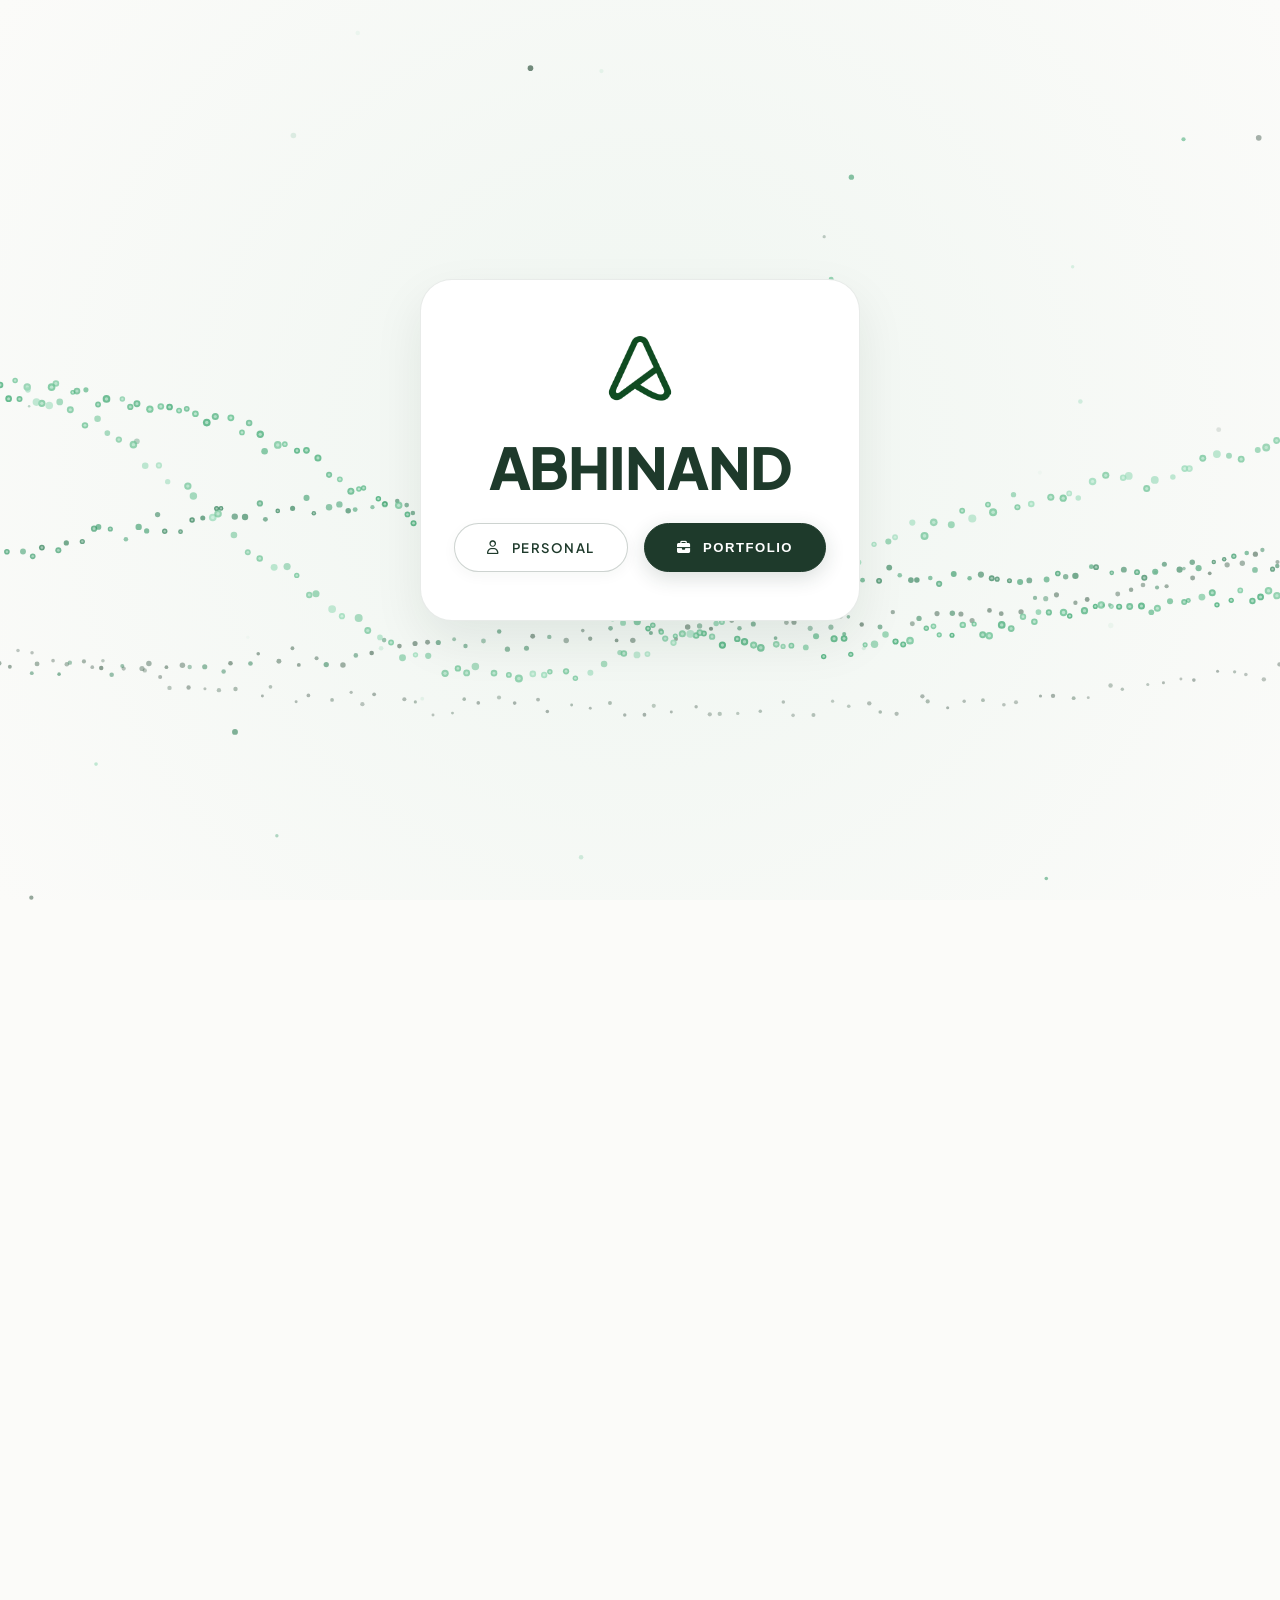
==== commit 0955407c: "Add reversible scroll waveform animation for About text" ====
--- a/index.html
+++ b/index.html
@@ -94,8 +94,8 @@
         <!-- About -->
         <section id="about">
             <h2 class="section-title">About</h2>
-            <div class="full-width">
-                <p>With a strong foundation in Electronics and Communication Engineering, my journey involves a blend of technical precision and creative exploration in photography and art. I strive to build robust, efficient, and innovative systems.</p>
+            <div class="full-width about-card">
+                <p class="about-text-waveform">With a strong foundation in Electronics and Communication Engineering, my journey involves a blend of technical precision and creative exploration in photography and art. I strive to build robust, efficient, and innovative systems.</p>
                 <div class="contact-chips">
                     <a href="https://www.linkedin.com/in/abhinand-v-s-8479b6273?utm_source=share_via&utm_content=profile&utm_medium=member_android" target="_blank" class="royal-btn"><i class="fab fa-linkedin"></i> Get in touch</a>
                 </div>
--- a/styles_royal.css
+++ b/styles_royal.css
@@ -752,6 +752,127 @@
     display: flex;
     justify-content: center;
     gap: 18px;
+}
+
+/* ==========================================================================
+   About Section Waveform Text Animation (Static Text - Always Visible)
+   ========================================================================== */
+
+.about-card {
+    position: relative;
+    overflow: hidden;
+}
+
+.about-text-waveform {
+    display: inline-block;
+    width: 100%;
+    margin: 0;
+    font-kerning: normal;
+    opacity: 1 !important;
+}
+
+.about-text-waveform .wave-word {
+    display: inline-block;
+    white-space: nowrap;
+}
+
+.about-text-waveform .wave-space {
+    display: inline;
+}
+
+.about-text-waveform .wave-char {
+    display: inline-block;
+    vertical-align: baseline;
+    opacity: 1 !important;
+    transform: translateY(0);
+    filter: none !important;
+    will-change: transform, color;
+    transition: color 0.35s ease;
+}
+
+/* Waveform when scrolling DOWN (undulating wave ripples left-to-right across static text) */
+.about-text-waveform.wave-anim-down .wave-char {
+    animation: waveCharScrollDown 0.72s cubic-bezier(0.25, 0.46, 0.45, 0.94) both;
+    animation-delay: calc(var(--char-index) * 9ms);
+}
+
+@keyframes waveCharScrollDown {
+    0% {
+        transform: translateY(0) scale(1);
+    }
+    28% {
+        transform: translateY(-11px) scale(1.05);
+        color: var(--forest-primary);
+    }
+    55% {
+        transform: translateY(6px) scale(0.98);
+    }
+    78% {
+        transform: translateY(-2px) scale(1.01);
+    }
+    100% {
+        transform: translateY(0) scale(1);
+    }
+}
+
+/* Waveform when scrolling UP (undulating wave ripples right-to-left across static text) */
+.about-text-waveform.wave-anim-up .wave-char {
+    animation: waveCharScrollUp 0.72s cubic-bezier(0.25, 0.46, 0.45, 0.94) both;
+    animation-delay: calc((var(--total-chars) - var(--char-index)) * 9ms);
+}
+
+@keyframes waveCharScrollUp {
+    0% {
+        transform: translateY(0) scale(1);
+    }
+    28% {
+        transform: translateY(-11px) scale(1.05);
+        color: var(--forest-primary);
+    }
+    55% {
+        transform: translateY(6px) scale(0.98);
+    }
+    78% {
+        transform: translateY(-2px) scale(1.01);
+    }
+    100% {
+        transform: translateY(0) scale(1);
+    }
+}
+
+/* Ambient waveform ripple on hover */
+.about-card:hover .wave-char {
+    animation: waveCharAmbient 1.6s ease-in-out infinite alternate;
+    animation-delay: calc(var(--char-index) * 16ms);
+}
+
+@keyframes waveCharAmbient {
+    0% {
+        transform: translateY(0);
+    }
+    50% {
+        transform: translateY(-4px);
+        color: var(--forest-primary);
+    }
+    100% {
+        transform: translateY(2px);
+    }
+}
+
+/* Contact chips are always fully visible */
+.about-card .contact-chips {
+    opacity: 1 !important;
+    transform: translateY(0) !important;
+    pointer-events: auto !important;
+}
+
+@media (prefers-reduced-motion: reduce) {
+    .about-text-waveform .wave-char {
+        opacity: 1 !important;
+        transform: none !important;
+        filter: none !important;
+        animation: none !important;
+    }
 }
 
 /* Grids */
